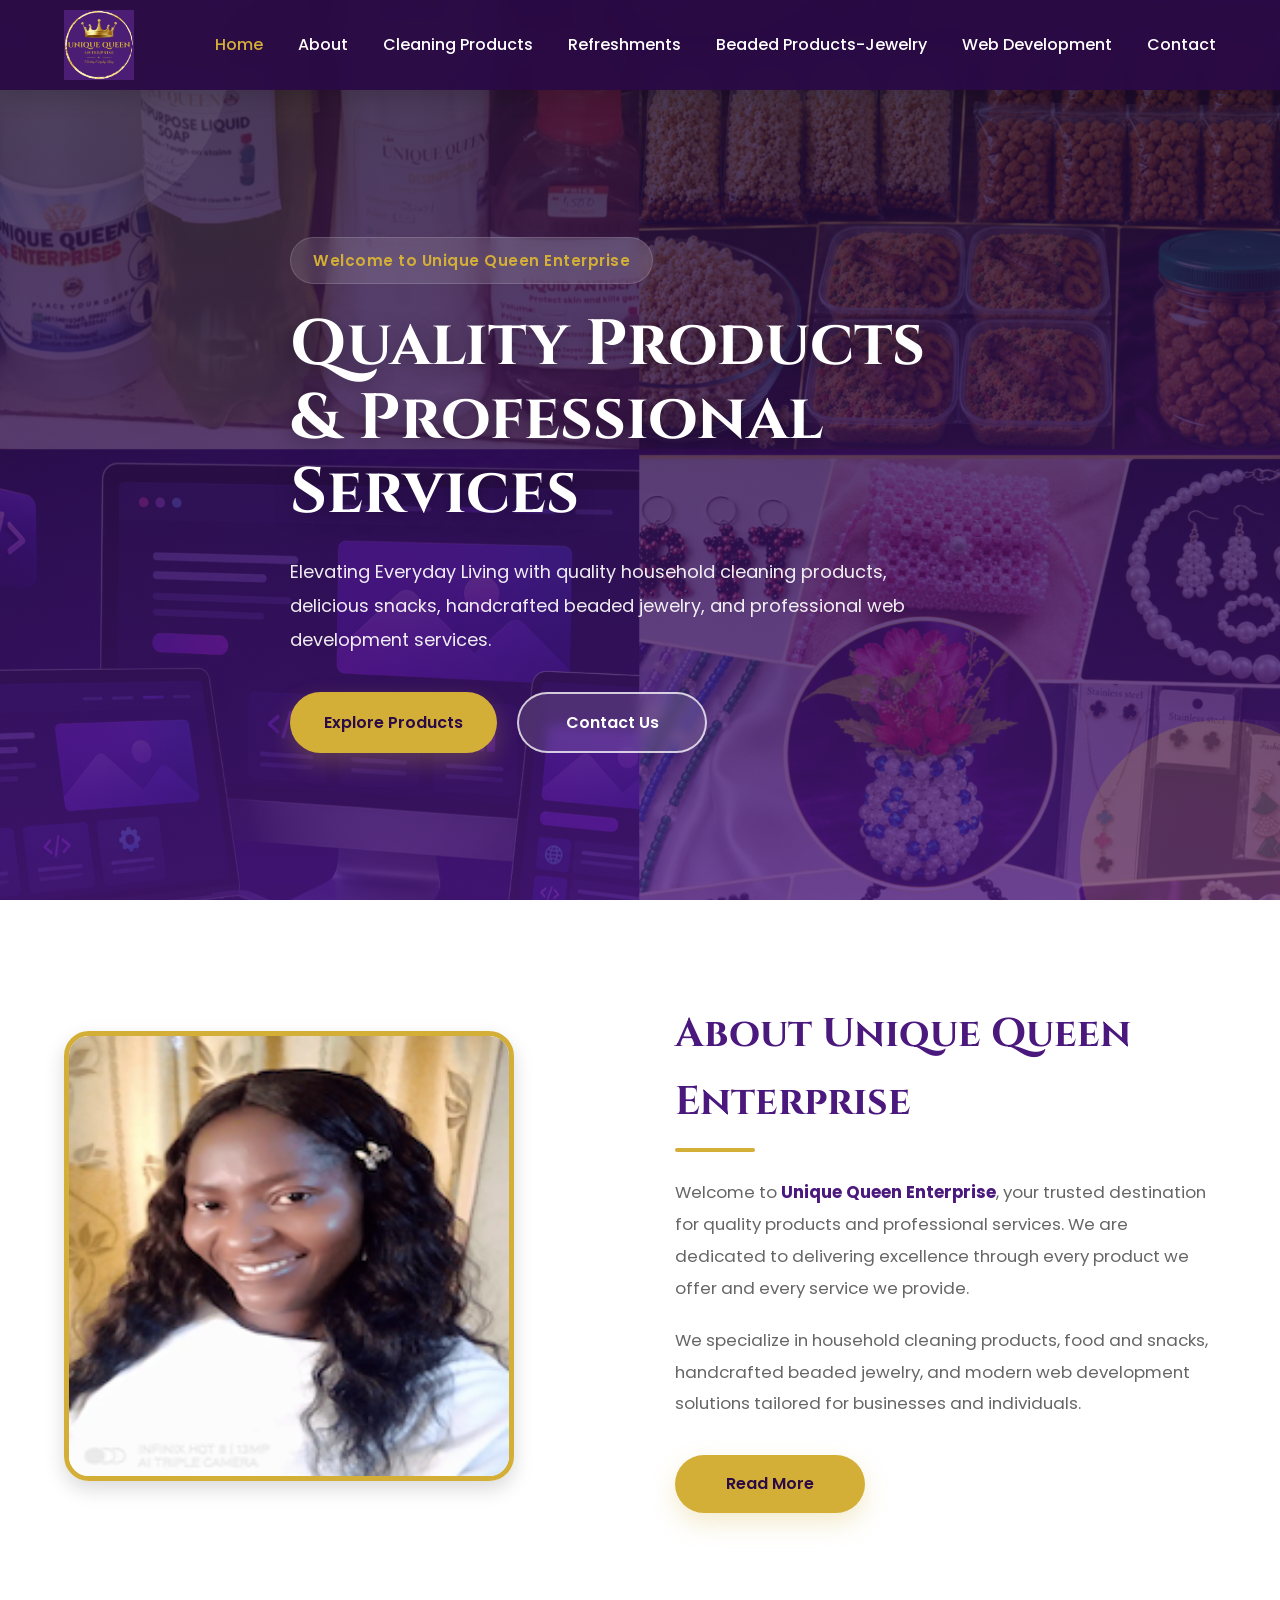
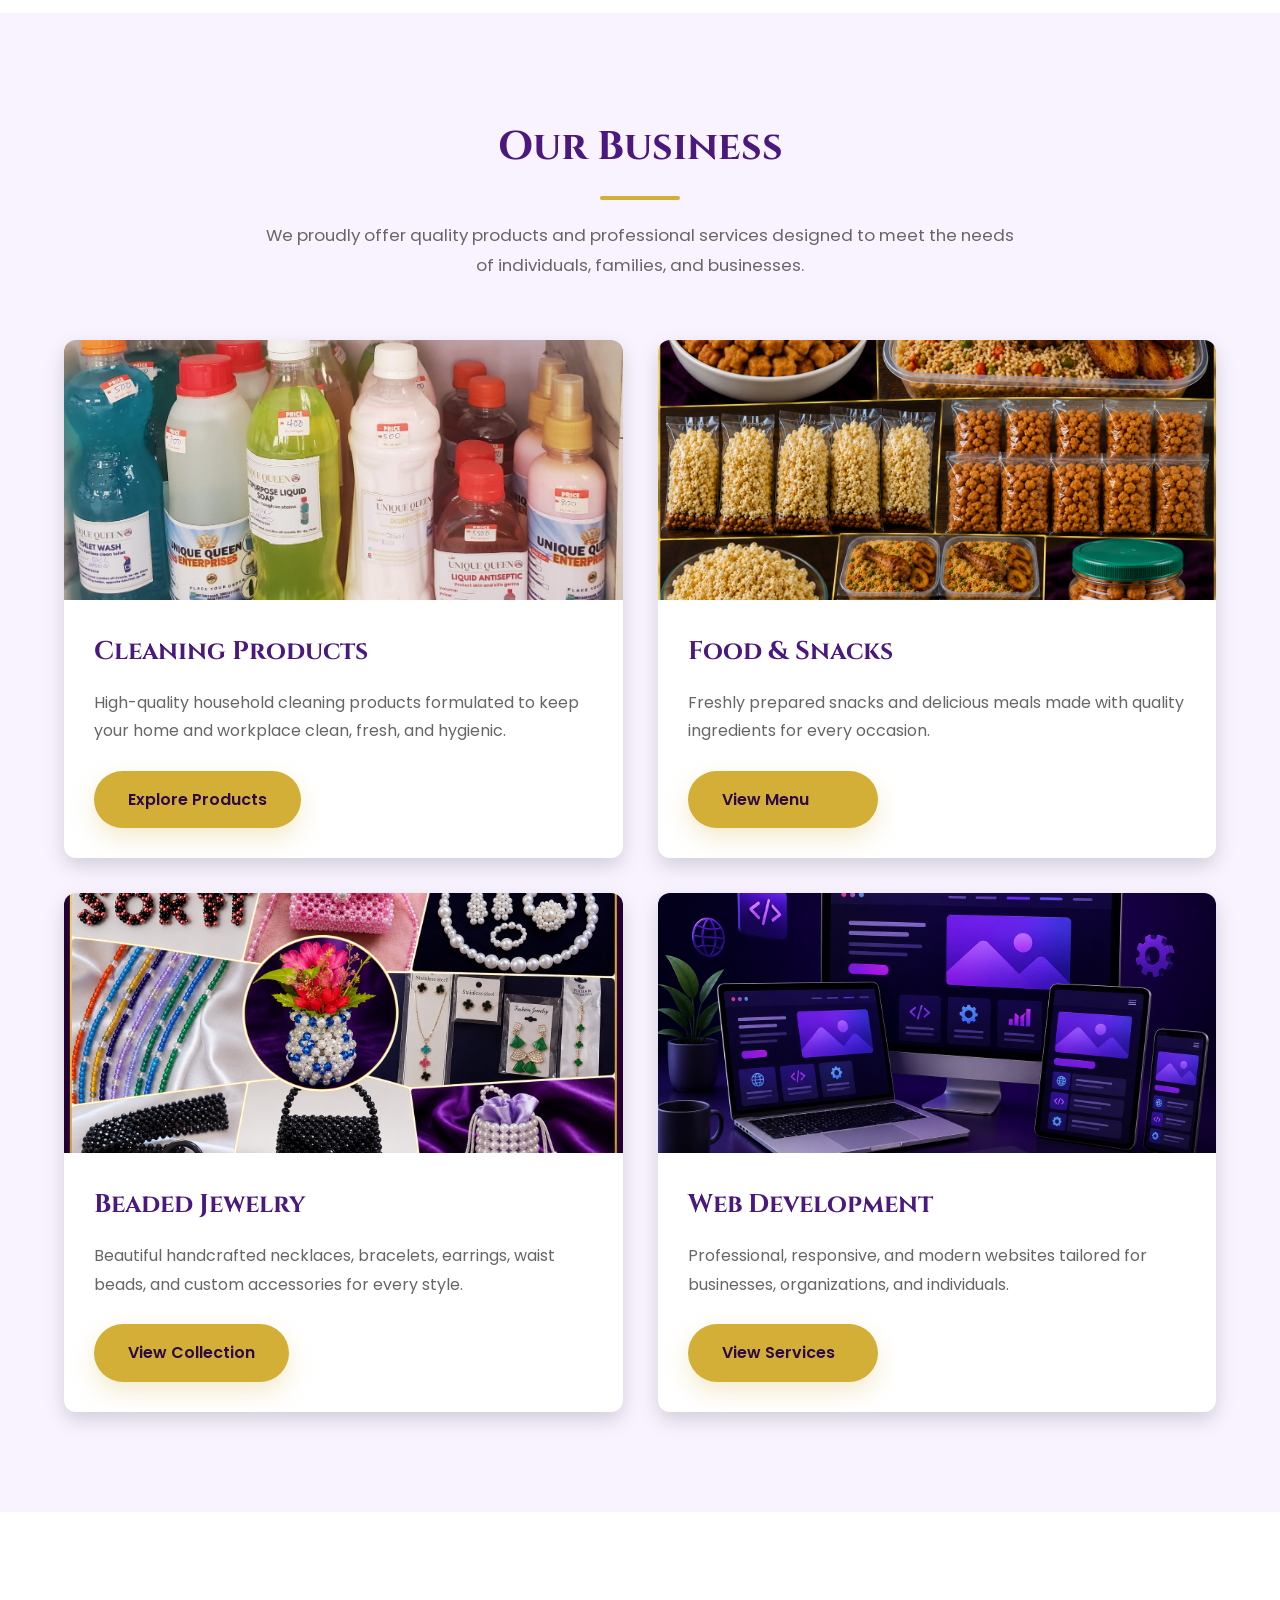
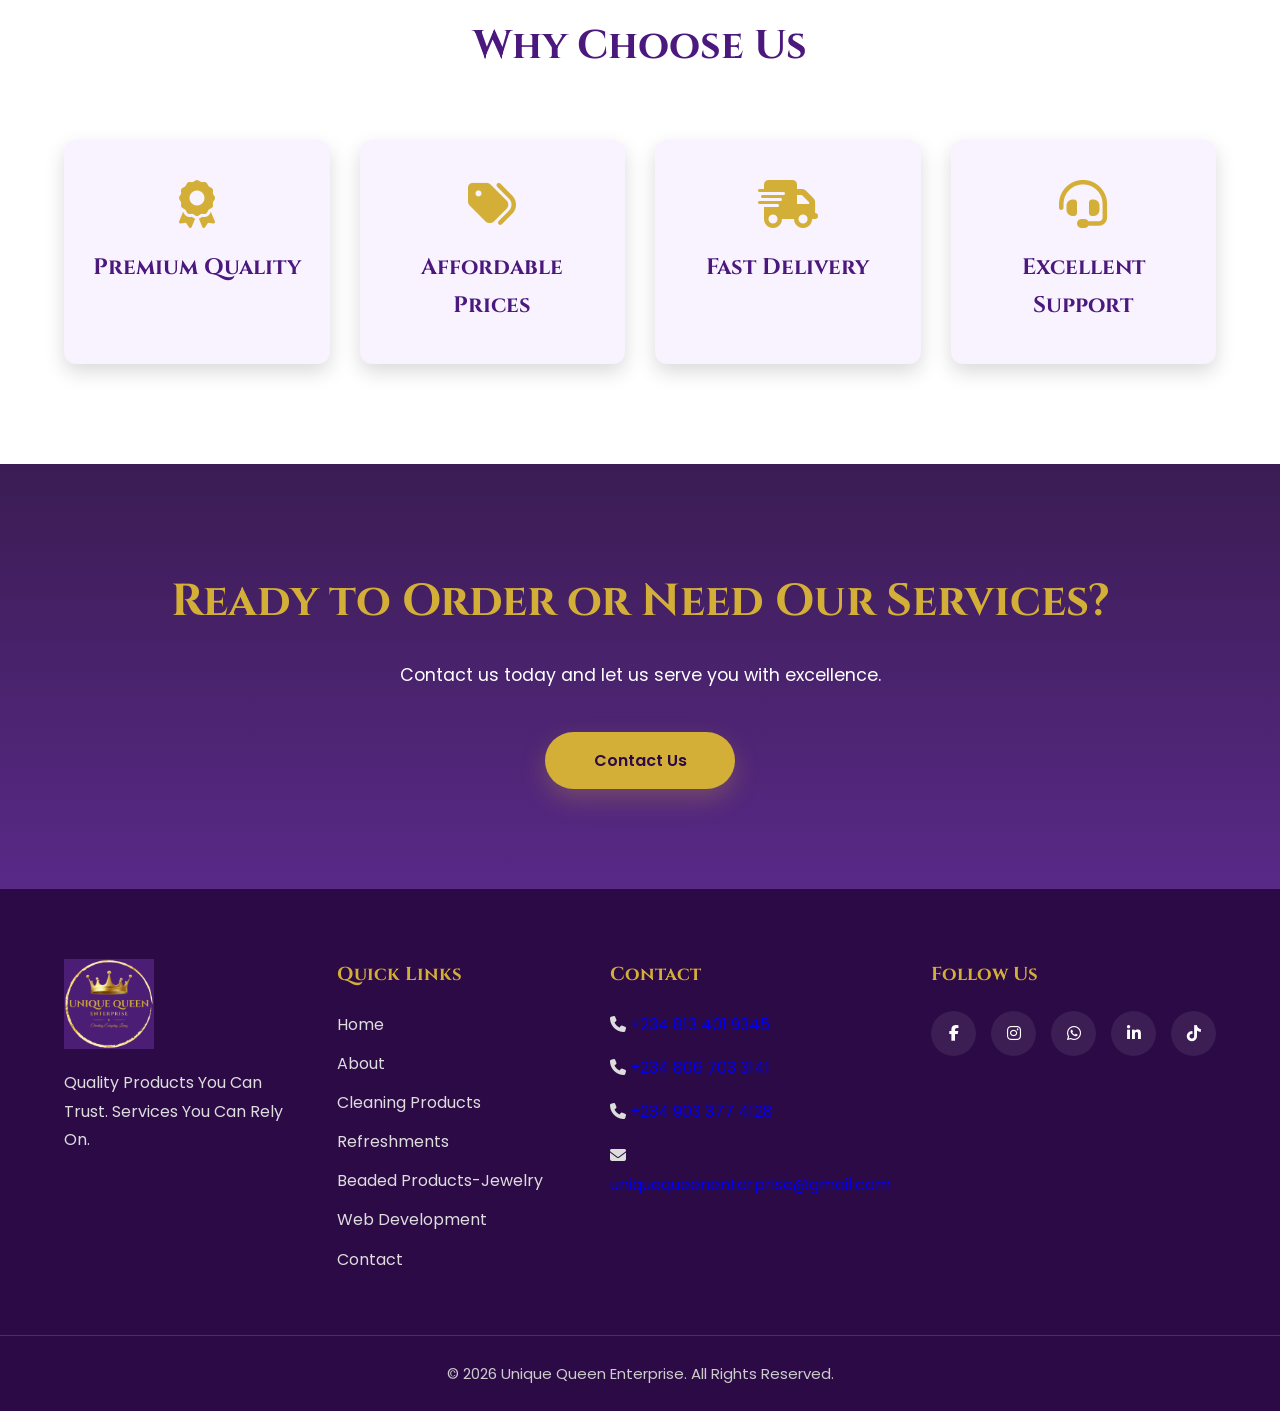
==== index.html @ b4d43f3b "Initial website upload" ====
<!DOCTYPE html>
<html lang="en">

<head>
    <meta charset="UTF-8">
    <meta name="viewport" content="width=device-width, initial-scale=1.0">
    <title>Unique Queen Enterprise | Your Trusted Partner for Quality Products, Creative Crafts & Digital Solutions.</title>
    <meta name="description"content="Unique Queen Enterprise offers quality household cleaning products, food and snacks, beaded jewelry, and professional web development services.">
    <!-- Google Fonts -->
    <link rel="preconnect" href="https://fonts.googleapis.com">
    <link rel="preconnect" href="https://fonts.gstatic.com" crossorigin>
    <link href="https://fonts.googleapis.com/css2?family=Cinzel:wght@500;600;700&family=Poppins:wght@300;400;500;600;700&display=swap" rel="stylesheet">
    <!-- Font Awesome -->
    <link rel="stylesheet" href="https://cdnjs.cloudflare.com/ajax/libs/font-awesome/6.6.0/css/all.min.css">
    <!-- CSS -->
    <link rel="stylesheet" href="css/style.css">
    <link rel="stylesheet" href="css/responsive.css">
</head>

<body>
    <!--==========================
            HEADER
    ===========================-->
    <header class="header">
        <div class="container">
            <a href="index.html" class="logo">
                <img src="images/logo.png" alt="Unique Queen Enterprise Logo">
            </a>
            <nav class="navbar">
                <ul class="nav-links">
                    <li><a href="index.html" class="active">Home</a></li>
                    <li><a href="about.html">About</a></li>
                    <li><a href="cleaning-products.html">Cleaning Products</a></li>
                    <li><a href="refreshments.html">Refreshments</a></li>
                    <li><a href="jewelry-beads.html">Beaded Products-Jewelry</a></li>
                    <li><a href="web-development.html">Web Development</a></li>
                    <li><a href="contact.html">Contact</a></li>
                </ul>
            </nav>
            <div class="menu-toggle">
                <i class="fa-solid fa-bars"></i>
            </div>
        </div>
    </header>
    <!--==========================
            HERO
    ===========================-->
    <section class="hero">
        <div class="hero-overlay">
            <div class="container hero-content">
                <span class="hero-subtitle">
                    Welcome to Unique Queen Enterprise
                </span>
                <h1>Quality Products<br>& Professional Services</h1>
                <p>
                    Elevating Everyday Living with quality household cleaning products,
                    delicious snacks, handcrafted beaded jewelry,
                    and professional web development services.
                </p>
                <div class="hero-buttons">
                    <a href="products.html" class="btn btn-primary">
                        Explore Products
                    </a>
                    <a href="contact.html" class="btn btn-secondary">
                        Contact Us
                    </a>
                </div>
            </div>
        </div>
    </section>
    <!--==========================
            ABOUT
    ===========================-->
    <section class="about section">
        <div class="container about-container">
            <div class="about-image">
                <img src="images/abiodun profile.png"
                    alt="Unique Queen Enterprise">
            </div>
            <div class="about-text">
                <h2>About Unique Queen Enterprise</h2>
                <p>
                    Welcome to <strong>Unique Queen Enterprise</strong>, your trusted
                    destination for quality products and professional services. We are
                    dedicated to delivering excellence through every product we offer
                    and every service we provide.
                </p>
                <p>
                    We specialize in household cleaning products,
                    food and snacks,
                    handcrafted beaded jewelry,
                    and modern web development solutions
                    tailored for businesses and individuals.
                </p>
                <a href="about.html" class="btn btn-primary">
                    Read More
                </a>
            </div>
        </div>
    </section>
    <!--==========================
        PRODUCTS & SERVICES
    ===========================-->
    <section class="services section">
        <div class="container">
            <div class="section-header">
                <h2>Our Business</h2>
                <p>
                    We proudly offer quality products and professional services
                    designed to meet the needs of individuals, families,
                    and businesses.
                </p>
            </div>
            <div class="card-container">
            <!-- Cleaning Products -->
                <div class="card">
                    <img src="images/cleaning products.jpg" alt="Cleaning Products">
                    <div class="card-content">
                        <h3>Cleaning Products</h3>
                        <p>
                            High-quality household cleaning products
                            formulated to keep your home and workplace
                            clean, fresh, and hygienic.
                        </p>
                        <a href="cleaning-products.html" class="btn btn-primary">
                            Explore Products
                        </a>
                    </div>
                </div>
            <!-- Food & Snacks -->
                <div class="card">
                    <img src="images/Food and snack.png" alt="Food and Snacks">
                    <div class="card-content">
                        <h3>Food & Snacks</h3>
                        <p>
                            Freshly prepared snacks and delicious meals
                            made with quality ingredients for every occasion.
                        </p>
                        <a href="refreshments.html" class="btn btn-primary">
                            View Menu
                        </a>
                    </div>
                </div>
            <!-- Beaded Jewelry -->
                <div class="card">
                    <img src="images/Bead.png" alt="Beaded Jewelry">
                    <div class="card-content">
                        <h3>Beaded Jewelry</h3>
                        <p>
                            Beautiful handcrafted necklaces, bracelets,
                            earrings, waist beads, and custom accessories
                            for every style.
                        </p>
                        <a href="jewelry-beads.html" class="btn btn-primary">
                            View Collection
                        </a>
                    </div>
                </div>
            <!-- Web Development -->
                <div class="card">
                    <img src="images/web.png" alt="Web Development">
                    <div class="card-content">
                        <h3>Web Development</h3>
                        <p>
                            Professional, responsive, and modern websites
                            tailored for businesses, organizations,
                            and individuals.
                        </p>
                        <a href="web-development.html" class="btn btn-primary">
                            View Services
                        </a>
                    </div>
                </div>
            </div>
        </div>
    </section>
    <!--==========================
        WHY CHOOSE US
    ===========================-->
    <section class="why-us section">
        <div class="container">
            <h2 class="section-title"> Why Choose Us </h2>
            <div class="features">
                <div class="feature">
                    <i class="fa-solid fa-award"></i>
                    <h3>Premium Quality</h3>
                </div>
                <div class="feature">
                    <i class="fa-solid fa-tags"></i>
                    <h3>Affordable Prices</h3>
                </div>
                <div class="feature">
                    <i class="fa-solid fa-truck-fast"></i>
                    <h3>Fast Delivery</h3>
                </div>
                <div class="feature">
                    <i class="fa-solid fa-headset"></i>
                    <h3>Excellent Support</h3>
                </div>
            </div>
        </div>
    </section>
    <!--==========================
            CTA
    ===========================-->
    <section class="cta">
        <div class="container">
            <h2> Ready to Order or Need Our Services? </h2>
            <p>
                Contact us today and let us serve you with excellence.
            </p>
            <a href="contact.html" class="btn btn-primary">
                Contact Us
            </a>
        </div>
    </section>
    
    <!--==========================
            FOOTER
    ===========================-->
    <footer class="footer">
        <div class="container footer-container">
        <!-- Company Info -->
            <div class="footer-box">
                <a href="index.html">
                    <img src="images/logo.png" alt="Unique Queen Enterprise Logo">
                </a>
                <p>
                    Quality Products You Can Trust.
                    Services You Can Rely On.
                </p>
            </div>
        <!-- Quick Links -->
            <div class="footer-box">
                <h3>Quick Links</h3>
                <ul>
                    <li><a href="index.html">Home</a></li>
                    <li><a href="about.html">About</a></li>
                    <li><a href="cleaning-products.html">Cleaning Products</a></li>
                    <li><a href="refreshments.html">Refreshments</a></li>
                    <li><a href="jewelry-beads.html">Beaded Products-Jewelry</a></li>
                    <li><a href="web-development.html">Web Development</a></li>
                    <li><a href="contact.html">Contact</a></li>
                </ul>
            </div>

        <!-- Contact -->
            <div class="footer-box">
                <h3>Contact</h3>
                <p>  
                    <i class="fa-solid fa-phone"></i>
                    <a href="tel:+2348134019345">
                        +234 813 401 9345
                    </a>
                </p>
                <p>
                    <i class="fa-solid fa-phone"></i>
                    <a href="tel:+2348067033141">
                        +234 806 703 3141
                    </a>
                </p>
                <p>
                    <i class="fa-solid fa-phone"></i>
                    <a href="tel:+2349033774128">
                        +234 903 377 4128
                    </a>
                </p>
                <p>
                    <i class="fa-solid fa-envelope"></i>
                    <a href="mailto:uniquequeenenterprise@gmail.com">
                        uniquequeenenterprise@gmail.com
                    </a>
                </p>
            </div>

        <!-- Social Media -->
            <div class="footer-box">
                <h3>Follow Us</h3>
                <div class="social-icons">
                    <a href="#"><i class="fab fa-facebook-f"></i></a>
                    <a href="#"><i class="fab fa-instagram"></i></a>
                    <a href="https://wa.me/2348134019345"><i class="fab fa-whatsapp"></i></a>
                    <a href="#"><i class="fab fa-linkedin-in"></i></a>
                    <a href="#"><i class="fab fa-tiktok"></i></a>
                </div>
            </div>
        </div>
        <div class="copyright">
            <p>
                &copy; 2026 Unique Queen Enterprise. All Rights Reserved.
            </p>
        </div>
    </footer>
    <!-- JavaScript -->
    <script src="js/script.js"></script>
</body>

</html>
---- css/style.css ----
/*======================================
        UNIQUE QUEEN ENTERPRISE
        MAIN STYLESHEET
======================================*/

/*======================================
        GOOGLE FONTS
======================================*/

@import url('https://fonts.googleapis.com/css2?family=Cinzel:wght@500;600;700&family=Poppins:wght@300;400;500;600;700&display=swap');

/*======================================
        CSS VARIABLES
======================================*/

:root{

    --primary:#4B187D;
    --secondary:#2B0A45;
    --gold:#D4AF37;
    --white:#ffffff;
    --light:#F8F3FF;
    --dark:#222222;
    --gray:#666666;

    --shadow:0 8px 20px rgba(0,0,0,.15);

    --transition:.4s ease;

    --radius:12px;

}

/*======================================
        RESET
======================================*/

*{
    margin:0;
    padding:0;
    box-sizing:border-box;
}

html{
    scroll-behavior:smooth;
}

body{

    font-family:'Poppins',sans-serif;

    color:var(--dark);

    background:var(--light);

    line-height:1.7;

    overflow-x:hidden;

}

img{

    display:block;

    width:100%;

}

ul{

    list-style:none;

}

a{

    text-decoration:none;

}

.container{

    width:90%;

    max-width:1200px;

    margin:auto;

}

.section{

    padding:100px 0;

}

/*======================================
        HEADINGS
======================================*/

h1,
h2,
h3,
h4{

    font-family:'Cinzel',serif;

}

.section-title{

    text-align:center;

    color:var(--primary);

    font-size:2.5rem;

    margin-bottom:60px;

}

/*======================================
        HEADER
======================================*/

.header{

    position:fixed;

    width:100%;

    top:0;

    left:0;

    z-index:999;

    background:rgba(43,10,69,.95);

    backdrop-filter:blur(8px);

    box-shadow:var(--shadow);

}

.header .container{

    display:flex;

    justify-content:space-between;

    align-items:center;

    height:90px;

}

.logo img{

    width:70px;

}

/*======================================
        NAVIGATION
======================================*/

.navbar{

    display:flex;

    align-items:center;

}

.nav-links{

    display:flex;

    gap:35px;

}

.nav-links li{

    list-style:none;

}

.nav-links a{

    color:var(--white);

    font-size:16px;

    font-weight:500;

    transition:var(--transition);

}

.nav-links a:hover{

    color:var(--gold);

}

.nav-links a.active{

    color:var(--gold);

}

.menu-toggle{

    display:none;

    font-size:28px;

    color:white;

    cursor:pointer;

}

/*======================================
            HERO
======================================*/

.hero{

    padding-top:90px;

    min-height:100vh;

    display:flex;

    align-items:center;

    position:relative;

    overflow:hidden;

    /* Background Image */

    background-image:
        linear-gradient(rgba(25,10,45,.78), rgba(75,24,125,.78)),
        url("../images/heroimage.jpg");

    background-size:cover;

    background-position:center;

    background-repeat:no-repeat;

}

/* Decorative Shapes */

.hero::before{

    content:"";

    position:absolute;

    width:350px;

    height:350px;

    background:rgba(255,255,255,.06);

    border-radius:50%;

    top:-120px;

    left:-120px;

}

.hero::after{

    content:"";

    position:absolute;

    width:280px;

    height:280px;

    background:rgba(212,175,55,.18);

    border-radius:50%;

    bottom:-100px;

    right:-80px;

}

.hero-overlay{

    width:100%;

    position:relative;

    z-index:2;

    padding:80px 0;

}

/*======================================
        HERO CONTENT
======================================*/

.hero-content{

    max-width:700px;

    display:flex;

    flex-direction:column;

    align-items:flex-start;

}

/* Subtitle */

.hero-subtitle{

    display:inline-block;

    padding:10px 22px;

    background:rgba(255,255,255,.12);

    color:var(--gold);

    border:1px solid rgba(255,255,255,.15);

    border-radius:30px;

    font-size:.95rem;

    font-weight:600;

    letter-spacing:.5px;

    margin-bottom:25px;

    backdrop-filter:blur(8px);

}

/* Heading */

.hero-content h1{

    font-size:4rem;

    line-height:1.15;

    color:var(--white);

    margin-bottom:25px;

    text-shadow:0 4px 20px rgba(0,0,0,.35);

}

/* Paragraph */

.hero-content p{

    max-width:620px;

    font-size:1.12rem;

    color:rgba(255,255,255,.92);

    line-height:1.9;

    margin-bottom:35px;

}

/*======================================
        HERO BUTTONS
======================================*/

.hero-buttons{

    display:flex;

    gap:20px;

    flex-wrap:wrap;

}

/*======================================
            BUTTONS
======================================*/

.btn{

    display:inline-flex;

    align-items:center;

    justify-content:center;

    min-width:190px;

    padding:15px 34px;

    border-radius:50px;

    font-weight:600;

    transition:var(--transition);

}

/* Primary */

.btn-primary{

    background:var(--gold);

    color:var(--secondary);

    box-shadow:0 10px 25px rgba(212,175,55,.25);

}

.btn-primary:hover{

    background:var(--white);

    color:var(--primary);

    transform:translateY(-3px);

}

/* Secondary */

.btn-secondary{

    background:rgba(255,255,255,.12);

    border:2px solid rgba(255,255,255,.75);

    color:var(--white);

    backdrop-filter:blur(6px);

}

.btn-secondary:hover{

    background:var(--white);

    color:var(--primary);

    transform:translateY(-3px);

}

/*======================================
            ABOUT
======================================*/

.about{

    background:var(--white);

}

.about-container{

    display:grid;

    grid-template-columns:1fr 1fr;

    align-items:center;

    gap:70px;

}

.about-image{

    text-align:center;

}

.about-image img{

    width:100%;

    max-width:450px;

    border-radius:25px;

    border:5px solid var(--gold);

    box-shadow:var(--shadow);

    transition:var(--transition);

}

.about-image img:hover{

    transform:scale(1.03);

}

.about-text h2{

    color:var(--primary);

    font-size:2.5rem;

    margin-bottom:25px;

    position:relative;

}

.about-text h2::after{

    content:"";

    display:block;

    width:80px;

    height:4px;

    background:var(--gold);

    margin-top:12px;

    border-radius:10px;

}

.about-text p{

    color:var(--gray);

    font-size:1.05rem;

    line-height:1.9;

    margin-bottom:20px;

}

.about-text strong{

    color:var(--primary);

}

.about-text .btn{

    margin-top:15px;

}

/*======================================
        OUR BUSINESS
======================================*/

.services{

    background:var(--light);

}

.section-header{

    text-align:center;

    max-width:750px;

    margin:0 auto 60px;

}

.section-header h2{

    font-size:2.5rem;

    color:var(--primary);

    margin-bottom:20px;

    position:relative;

}

.section-header h2::after{

    content:"";

    display:block;

    width:80px;

    height:4px;

    background:var(--gold);

    margin:15px auto 0;

    border-radius:10px;

}

.section-header p{

    color:var(--gray);

    font-size:1.05rem;

    line-height:1.8;

}

.card-container{

    display:grid;

    grid-template-columns:repeat(2,1fr);

    gap:35px;

}

.card{

    background:var(--white);

    border-radius:var(--radius);

    overflow:hidden;

    box-shadow:var(--shadow);

    transition:var(--transition);

}

.card:hover{

    transform:translateY(-10px);

}

.card img{

    width:100%;

    height:260px;

    object-fit:cover;

    transition:var(--transition);

}

.card:hover img{

    transform:scale(1.05);

}

.card-content{

    padding:30px;

}

.card-content h3{

    color:var(--primary);

    font-size:1.6rem;

    margin-bottom:15px;

}

.card-content p{

    color:var(--gray);

    line-height:1.8;

    margin-bottom:25px;

}

.card-content .btn{

    display:inline-block;

}

/*======================================
        WHY CHOOSE US
======================================*/

.why-us{

    background:var(--white);

}

.features{

    display:grid;

    grid-template-columns:repeat(4,1fr);

    gap:30px;

    margin-top:60px;

}

.feature{

    background:var(--light);

    padding:40px 25px;

    text-align:center;

    border-radius:var(--radius);

    box-shadow:var(--shadow);

    transition:var(--transition);

    cursor:pointer;

}

.feature:hover{

    background:var(--primary);

    transform:translateY(-10px);

}

.feature i{

    font-size:3rem;

    color:var(--gold);

    margin-bottom:20px;

    transition:var(--transition);

}

.feature h3{

    color:var(--primary);

    font-size:1.4rem;

    transition:var(--transition);

}

.feature:hover h3{

    color:var(--white);

}

.feature:hover i{

    transform:rotate(10deg) scale(1.1);

}

/*======================================
            CALL TO ACTION
======================================*/

.cta{

    background:linear-gradient(
        rgba(43,10,69,.92),
        rgba(75,24,125,.92)
    ),
    url("../images/cta-bg.jpg");

    background-size:cover;

    background-position:center;

    background-repeat:no-repeat;

    text-align:center;

    color:var(--white);

    padding:100px 0;

}

.cta h2{

    font-size:2.8rem;

    color:var(--gold);

    margin-bottom:20px;

}

.cta p{

    max-width:700px;

    margin:0 auto 40px;

    font-size:1.1rem;

    line-height:1.8;

}

.cta .btn{

    display:inline-block;

    padding:15px 40px;

}

/*======================================
            CALL TO ACTION
======================================*/


/*======================================
                FOOTER
======================================*/

.footer{

    background:var(--secondary);
    color:white;
    padding-top:70px;

}

.footer-container{

    display:grid;
    grid-template-columns:repeat(4,1fr);
    gap:40px;

}

.footer-box img{

    width:90px;
    margin-bottom:20px;

}

.footer-box h3{

    color:var(--gold);
    margin-bottom:20px;

}

.footer-box p{

    color:#ddd;
    margin-bottom:15px;
    line-height:1.8;

}

.footer-box ul li{

    margin-bottom:12px;

}

.footer-box ul li a{

    color:#ddd;
    transition:.3s;

}

.footer-box ul li a:hover{

    color:var(--gold);
    padding-left:8px;

}

/*======================================
            SOCIAL ICONS
======================================*/

.social-icons{

    display:flex;
    gap:15px;
    margin-top:15px;

}

.social-icons a{

    width:45px;
    height:45px;

    display:flex;
    justify-content:center;
    align-items:center;

    background:rgba(255,255,255,.08);

    border-radius:50%;

    color:white;

    transition:.4s;

}

.social-icons a:hover{

    background:var(--gold);

    color:var(--secondary);

    transform:translateY(-5px);

}

/*======================================
            COPYRIGHT
======================================*/

.copyright{

    border-top:1px solid rgba(255,255,255,.15);

    text-align:center;

    margin-top:50px;

    padding:25px;

    font-size:15px;

    color:#ccc;

}

/*======================================
            SCROLLBAR
======================================*/

::-webkit-scrollbar{

    width:10px;

}

::-webkit-scrollbar-track{

    background:#eee;

}

::-webkit-scrollbar-thumb{

    background:var(--primary);
    border-radius:20px;

}

::-webkit-scrollbar-thumb:hover{

    background:var(--gold);

}

/*======================================
            SELECTION
======================================*/

::selection{

    background:var(--gold);

    color:white;

}

/*======================================
        SMOOTH HOVER EFFECTS
======================================*/

img,
.card,
.feature,
.btn,
.social-icons a{

    transition:all .4s ease;

}

.card:hover img{

    transform:scale(1.05);

}

/*======================================
            CONTACT
======================================*/

.contact{

    background:var(--light);

}

.contact-container{

    display:grid;

    grid-template-columns:1fr 1fr;

    gap:50px;

}

.contact-info{

    display:flex;

    flex-direction:column;

    gap:25px;

}

.contact-box{

    display:flex;

    align-items:flex-start;

    gap:20px;

    background:white;

    padding:25px;

    border-radius:15px;

    box-shadow:var(--shadow);

}

.contact-box i{

    font-size:30px;

    color:var(--gold);

}

.contact-box h3{

    color:var(--primary);

    margin-bottom:10px;

}

.contact-box p{

    color:var(--gray);

}

/*======================================
        SCROLL TO TOP
======================================*/

.scroll-top{

    position:fixed;

    right:25px;

    bottom:25px;

    width:50px;

    height:50px;

    background:var(--gold);

    color:var(--secondary);

    display:flex;

    justify-content:center;

    align-items:center;

    border-radius:50%;

    text-decoration:none;

    font-size:20px;

    box-shadow:var(--shadow);

    transition:.4s;

    z-index:999;

}

.scroll-top:hover{

    background:var(--primary);

    color:white;

    transform:translateY(-8px);

}

/*======================================
        UTILITIES
======================================*/

.text-center{

    text-align:center;

}

.mt-1{

    margin-top:10px;

}

.mt-2{

    margin-top:20px;

}

.mt-3{

    margin-top:30px;

}

.mt-4{

    margin-top:40px;

}

.mb-1{

    margin-bottom:10px;

}

.mb-2{

    margin-bottom:20px;

}

.mb-3{

    margin-bottom:30px;

}

.mb-4{

    margin-bottom:40px;

}

/*======================================
        ANIMATIONS
======================================*/

.fade-up{

    animation:fadeUp 1s ease;

}

.fade-in{

    animation:fadeIn 1.2s ease;

}

.zoom-in{

    animation:zoomIn 1s ease;

}

/*======================================
            KEYFRAMES
======================================*/

@keyframes fadeUp{

    from{

        opacity:0;

        transform:translateY(40px);

    }

    to{

        opacity:1;

        transform:translateY(0);

    }

}

@keyframes fadeIn{

    from{

        opacity:0;

    }

    to{

        opacity:1;

    }

}

@keyframes zoomIn{

    from{

        opacity:0;

        transform:scale(.8);

    }

    to{

        opacity:1;

        transform:scale(1);

    }

}

/*======================================
        IMAGE HOVER EFFECT
======================================*/

.about-image img,
.card img{

    transition:.5s;

}

.about-image:hover img,
.card:hover img{

    transform:scale(1.05);

}

/*======================================
        INPUT PLACEHOLDER
======================================*/

input::placeholder,
textarea::placeholder{

    color:#999;

}

/*======================================
        REMOVE DEFAULT BUTTON STYLE
======================================*/

button{

    border:none;

    cursor:pointer;

    font-family:'Poppins',sans-serif;

}
---- css/responsive.css ----
/*======================================
        RESPONSIVE.CSS
        UNIQUE QUEEN ENTERPRISE
======================================*/

/*======================================
        MOBILE MENU
======================================*/
@media screen and (max-width:768px){
.header .container{
    height:80px;
    }

.logo img{
    width:60px;
    }

.menu-toggle{
    display:block;
    }

.navbar{
    position:absolute;
    top:80px;
    left:-100%;
    width:100%;
    background:var(--secondary);
    transition:.4s;
    }

.navbar.active{
    left:0;
    }

.nav-links{
    flex-direction:column;
    align-items:center;
    gap:25px;
    padding:40px 0;
    }

/*======================================
            HERO
======================================*/
@media screen and (max-width:992px){
.hero{
    min-height:auto;
    padding-top:90px;
    }

.hero-overlay{
    padding:60px 0;
    }

.hero-content{
    grid-template-columns:1fr;
    grid-template-areas:
        "image"
        "heading"
        "text"
        "buttons";
    text-align:center;
    gap:40px;
    }

.hero-logo{
    justify-self:center;
    max-width:450px;
    }

.hero-content h1{
    font-size:3rem;
    }

.hero-content p{
    max-width:100%;
    }

.hero-buttons{
    justify-content:center;
    }
}

@media screen and (max-width:768px){
.hero-content h1{
    font-size:2.5rem;
    }

.hero-content p{
    font-size:1rem;
    }

.hero-logo{
    max-width:350px;
    }

.hero-buttons{
    flex-direction:column;
    align-items:center;
    }

.hero-buttons .btn{
    width:240px;
    text-align:center;
    }
}

@media screen and (max-width:480px){
.hero{
    padding-top:80px;
    }

.hero-content h1{
    font-size:2rem;
    }

.hero-logo{
    max-width:280px;
    }

}

.footer-container{
    grid-template-columns:repeat(2,1fr);
    }

/*======================================
            ABOUT
======================================*/
@media screen and (max-width:992px){
    .about-container{
        grid-template-columns:1fr;
        gap:50px;
        text-align:center;
        }

    .about-image{
        order:1;
        }

    .about-text{
        order:2;
        }

    .about-text h2::after{
        margin:12px auto 0;
        }
}

@media screen and (max-width:768px){
    .about{
        padding:80px 0;
        }

    .about-image img{
        max-width:360px;
        }

    .about-text h2{
        font-size:2rem;
        }

    .about-text p{
        font-size:1rem;
        }
}

@media screen and (max-width:576px){
    .about{
        padding:60px 0;
        }

    .about-image img{
        max-width:280px;
        border-width:4px;
        }

    .about-text h2{
        font-size:1.8rem;
        }

    .about-text p{
        font-size:.95rem;
        line-height:1.8;
        }

    .about-text .btn{
        width:100%;
        max-width:220px;
        text-align:center;
        }
}

/*======================================
        OUR BUSINESS
======================================*/
@media screen and (max-width:992px){
    .card-container{
        grid-template-columns:1fr;
        gap:30px;
        }
}

@media screen and (max-width:768px){
    .services{
        padding:80px 0;
        }

    .section-header{
        margin-bottom:40px;
        }

    .section-header h2{
        font-size:2rem;
        }

    .section-header p{
        font-size:1rem;
        }

    .card img{
        height:220px;
        }

    .card-content{
        padding:25px;
        }

    .card-content h3{
        font-size:1.4rem;
        }
}

@media screen and (max-width:576px){

    .services{
        padding:60px 0;
        }

    .section-header h2{
        font-size:1.8rem;
        }

    .card img{
        height:200px;
        }

    .card-content{
        padding:20px;
        }

    .card-content .btn{
        width:100%;
        text-align:center;
        }
}

/*======================================
        WHY CHOOSE US
======================================*/
@media screen and (max-width:992px){
    .features{
        grid-template-columns:repeat(2,1fr);
        gap:25px;
        }
}

@media screen and (max-width:768px){
    .why-us{
        padding:80px 0;
        }

    .features{
        gap:20px;
        margin-top:40px;
        }

    .feature{
        padding:35px 20px;
        }

    .feature i{
        font-size:2.5rem;
        }

    .feature h3{
        font-size:1.2rem;
        }
}

@media screen and (max-width:576px){
    .why-us{
        padding:60px 0;
        }

    .features{
        grid-template-columns:1fr;
        }

    .feature{
        padding:30px 20px;
        }

    .feature i{
        font-size:2.2rem;
        }

    .feature h3{
        font-size:1.15rem;
        }
}

/*======================================
            CALL TO ACTION
======================================*/
@media screen and (max-width:992px){
    .cta h2{
        font-size:2.4rem;
        }

    .cta p{
        max-width:100%;
        }
}

@media screen and (max-width:768px){

    .cta{

        padding:80px 20px;

    }

    .cta h2{

        font-size:2rem;

    }

    .cta p{

        font-size:1rem;

        margin-bottom:30px;

    }

}

@media screen and (max-width:576px){

    .cta{

        padding:60px 20px;

    }

    .cta h2{

        font-size:1.7rem;

        line-height:1.4;

    }

    .cta p{

        font-size:.95rem;

    }

    .cta .btn{

        width:100%;

        max-width:250px;

        text-align:center;

    }

}

.footer-container{

    grid-template-columns:1fr;

    text-align:center;

}

.footer-box img{

    margin:auto auto 20px;

}

.social-icons{

    justify-content:center;

}

.map iframe{

    height:350px;

}

}


/*======================================
        LARGE PHONES
======================================*/

@media screen and (max-width:576px){

.section{

    padding:70px 0;

}

.section-title{

    font-size:1.8rem;

}

.hero-logo{

    width:110px;

}

.hero h1{

    font-size:2rem;

}

.hero p{

    font-size:.95rem;

}

.about-text h2{

    font-size:1.8rem;

}

.cta{

    padding:70px 20px;

}

.cta h2{

    font-size:2rem;

}

.contact-form{

    padding:25px;

}

.contact-box{

    flex-direction:column;

    text-align:center;

}

.scroll-top{

    width:45px;

    height:45px;

    right:15px;

    bottom:15px;

}

}


/*======================================
        MOBILE
======================================*/

@media screen and (max-width:480px){

.hero{

    min-height:90vh;

}

.hero h1{

    font-size:1.7rem;

    line-height:1.4;

}

.hero p{

    font-size:.9rem;

}

.btn{

    width:100%;

    max-width:250px;

}

.card img{

    height:220px;

}

.contact-form input,
.contact-form textarea{

    padding:12px;

}

.footer{

    font-size:15px;

}

}


/*======================================
        SMALL PHONES
======================================*/

@media screen and (max-width:360px){

.hero-logo{

    width:90px;

}

.hero h1{

    font-size:1.5rem;

}

.hero p{

    font-size:.85rem;

}

.section-title{

    font-size:1.6rem;

}

.btn{

    padding:14px 20px;

    font-size:15px;

}

.logo img{

    width:50px;

}

.footer{

    padding-top:50px;

}

.contact-form{

    padding:20px;

}

}


/*======================================
        LANDSCAPE PHONES
======================================*/

@media screen and (max-height:500px) and (orientation:landscape){

.hero{

    min-height:120vh;

}

.hero h1{

    font-size:2.2rem;

}

.hero-logo{

    width:100px;

}

}


/*======================================
        PRINT
======================================*/

@media print{

.header,
.footer,
.menu-toggle,
.scroll-top{

    display:none;

}

body{

    background:white;

    color:black;

}

a{

    color:black;

    text-decoration:underline;

}

}

/*======================================
        ABOUT PAGE
======================================*/

/*======================================
            PAGE BANNER
======================================*/

@media screen and (max-width:992px){

    .page-banner{

        min-height:50vh;

    }

    .page-banner h1{

        font-size:3rem;

    }

    .page-banner p{

        max-width:650px;

    }

    .about-container{

        grid-template-columns:1fr;

        text-align:center;

    }

    .about-image{

        order:-1;

    }

    .story .card{

        width:100%;

    }

}

@media screen and (max-width:768px){

    .page-banner{

        min-height:45vh;

        padding:60px 0;

    }

    .page-banner h1{

        font-size:2.4rem;

    }

    .page-banner p{

        font-size:1rem;

        line-height:1.8;

    }

}

@media screen and (max-width:576px){

    .page-banner{

        min-height:40vh;

        padding:50px 0;

    }

    .page-banner h1{

        font-size:2rem;

        line-height:1.3;

    }

    .page-banner p{

        font-size:.95rem;

        line-height:1.7;

        padding:0 10px;

    }



.about-text{

    text-align:center;

}

.about-text p{

    text-align:left;

}

.what-we-do .card p{

    min-height:auto;

}

}

@media screen and (max-width:480px){

.page-banner{

    height:250px;

}

.page-banner h1{

    font-size:1.8rem;

}

.page-banner p{

    font-size:.9rem;

}

}

/*======================================
            WHO WE ARE
======================================*/

@media screen and (max-width:992px){

    .about-container{

        grid-template-columns:1fr;

        gap:50px;

    }

    .about-image{

        max-width:500px;

        margin:auto;

    }

    .about-text{

        text-align:center;

    }

    .about-text h2::after{

        margin:15px auto 0;

    }

}

@media screen and (max-width:768px){

    .about{

        padding:80px 0;

    }

    .about-image{

        padding:30px;

    }

    .about-image img{

        max-width:240px;

    }

    .owner-name{

        font-size:1.4rem;

    }

    .about-text h2{

        font-size:2.1rem;

    }

    .about-text p{

        font-size:1rem;

    }

}

@media screen and (max-width:576px){

    .about{

        padding:60px 0;

    }

    .about-container{

        gap:40px;

    }

    .about-image{

        padding:25px 20px;

    }

    .about-image img{

        max-width:200px;

    }

    .owner-social{

        gap:12px;

    }

    .owner-social a{

        width:40px;

        height:40px;

    }

    .about-text h2{

        font-size:1.8rem;

    }

    .about-text p{

        font-size:.95rem;

        line-height:1.8;

    }

}

/*======================================
        MESSAGE FROM THE FOUNDER
======================================*/

@media screen and (max-width:992px){

    .founder-message .card{

        padding:50px 40px;

    }

}

@media screen and (max-width:768px){

    .founder-message{

        padding:80px 0;

    }

    .founder-message .card{

        padding:40px 30px;

    }

    .founder-content p{

        text-align:left;

        font-size:1rem;

        line-height:1.9;

    }

    .signature{

        font-size:1.5rem;

    }

}

@media screen and (max-width:576px){

    .founder-message{

        padding:60px 0;

    }

    .founder-message .card{

        padding:30px 20px;

        border-top-width:4px;

    }

    .founder-message .card::before{

        font-size:4rem;

        left:15px;

        top:10px;

    }

    .founder-content p{

        font-size:.95rem;

        line-height:1.8;

    }

    .signature{

        font-size:1.3rem;

    }

    .founder-content .owner-title{

        font-size:.9rem;

    }

}

/*======================================
            OUR STORY
======================================*/

@media screen and (max-width:992px){

    .story-card{

        padding:50px 40px;

    }

}

@media screen and (max-width:768px){

    .our-story{

        padding:80px 0;

    }

    .story-card{

        padding:40px 30px;

    }

    .story-content p{

        font-size:1rem;

        line-height:1.9;

        text-align:left;

    }

}

@media screen and (max-width:576px){

    .our-story{

        padding:60px 0;

    }

    .story-card{

        padding:30px 20px;

        border-left:4px solid var(--gold);

    }

    .story-card::before{

        width:120px;

        height:120px;

    }

    .story-content p{

        font-size:.95rem;

        line-height:1.8;

    }

}

/*======================================
        MISSION & VISION
======================================*/

@media screen and (max-width:992px){

    .why-us .features{

        gap:30px;

    }

}

@media screen and (max-width:768px){

    .why-us{

        padding:80px 0;

    }

    .why-us .features{

        grid-template-columns:1fr;

    }

    .why-us .feature{

        padding:40px 30px;

    }

    .why-us .feature i{

        font-size:3.5rem;

    }

    .why-us .feature h3{

        font-size:1.6rem;

    }

}

@media screen and (max-width:576px){

    .why-us{

        padding:60px 0;

    }

    .why-us .feature{

        padding:30px 20px;

    }

    .why-us .feature i{

        font-size:3rem;

    }

    .why-us .feature h3{

        font-size:1.4rem;

    }

    .why-us .feature p{

        font-size:.95rem;

        line-height:1.8;

    }

}

/*======================================
        OUR CORE VALUES
======================================*/

@media screen and (max-width:992px){

    .services .features{

        grid-template-columns:repeat(2,1fr);

        gap:25px;

    }

}

@media screen and (max-width:768px){

    .services{

        padding:80px 0;

    }

    .services .features{

        gap:20px;

    }

    .services .feature{

        padding:35px 20px;

    }

    .services .feature i{

        width:80px;

        height:80px;

        font-size:2rem;

    }

    .services .feature h3{

        font-size:1.35rem;

    }

}

@media screen and (max-width:576px){

    .services{

        padding:60px 0;

    }

    .services .features{

        grid-template-columns:1fr;

    }

    .services .feature{

        padding:30px 20px;

    }

    .services .feature i{

        width:70px;

        height:70px;

        font-size:1.8rem;

    }

    .services .feature h3{

        font-size:1.25rem;

    }

    .services .feature p{

        font-size:.95rem;

        line-height:1.8;

    }

}

/*======================================
            WHAT WE DO
======================================*/

@media screen and (max-width:992px){

    .what-we-do .card-container{

        grid-template-columns:1fr;

        gap:30px;

    }

}

@media screen and (max-width:768px){

    .what-we-do{

        padding:80px 0;

    }

    .what-we-do .card img{

        height:220px;

    }

    .what-we-do .card h3{

        font-size:1.4rem;

    }

    .what-we-do .card p{

        font-size:1rem;

        padding:0 20px;

    }

}

@media screen and (max-width:576px){

    .what-we-do{

        padding:60px 0;

    }

    .what-we-do .card img{

        height:200px;

    }

    .what-we-do .card h3{

        font-size:1.3rem;

    }

    .what-we-do .card p{

        font-size:.95rem;

        line-height:1.8;

    }

    .what-we-do .card .btn{

        width:85%;

        margin-bottom:25px;

    }

}

/*======================================
            ABOUT PAGE CTA
======================================*/

@media screen and (max-width:992px){

    .cta{

        padding:90px 20px;

    }

    .cta h2{

        font-size:2.4rem;

    }

}

@media screen and (max-width:768px){

    .cta{

        padding:80px 20px;

    }

    .cta h2{

        font-size:2rem;

    }

    .cta p{

        font-size:1rem;

        margin-bottom:30px;

    }

}

@media screen and (max-width:576px){

    .cta{

        padding:60px 20px;

    }

    .cta h2{

        font-size:1.8rem;

        line-height:1.4;

    }

    .cta p{

        font-size:.95rem;

        line-height:1.8;

    }

    .cta .btn{

        width:100%;

        max-width:260px;

        text-align:center;

    }

}

/*======================================
        CLEANING HERO
======================================*/

@media screen and (max-width:992px){

    .cleaning-banner{

        min-height:50vh;

    }

    .cleaning-banner h1{

        font-size:3rem;

    }

    .cleaning-banner p{

        max-width:650px;

    }

    .cleaning-container{

        grid-template-columns:1fr;

        text-align:center;

    }

    .cleaning-image{

        order:-1;

    }

    .story .card{

        width:100%;

    }

}

@media screen and (max-width:768px){

    .cleaning-banner{

        min-height:45vh;

        padding:60px 0;

    }

    .cleaning-banner h1{

        font-size:2.4rem;

    }

    .cleaning-banner p{

        font-size:1rem;

        line-height:1.8;

    }

}

@media screen and (max-width:576px){

    .cleaning-banner{

        min-height:40vh;

        padding:50px 0;

    }

    .cleaning-banner h1{

        font-size:2rem;

        line-height:1.3;

    }

    .cleaning-banner p{

        font-size:.95rem;

        line-height:1.7;

        padding:0 10px;

    }
}
/*======================================
        ABOUT CLEANING PRODUCTS
======================================*/

@media screen and (max-width:992px){

    .cleaning-about-container{

        grid-template-columns:1fr;

        gap:50px;

    }

    .cleaning-about-content{

        text-align:center;

    }

    .cleaning-about-image{

        max-width:650px;

        margin:auto;

    }

}

@media screen and (max-width:768px){

    .cleaning-about{

        padding:80px 0;

    }

    .cleaning-about-content h2{

        font-size:2.2rem;

    }

    .cleaning-about-image img{

        height:400px;

    }

    .cleaning-highlights{

        grid-template-columns:1fr;

    }

}

@media screen and (max-width:576px){

    .cleaning-about{

        padding:60px 0;

    }

    .cleaning-about-content h2{

        font-size:1.9rem;

    }

    .cleaning-about-content p{

        font-size:.95rem;

        line-height:1.8;

    }

    .cleaning-about-image img{

        height:300px;

    }

    .cleaning-highlights div{

        padding:14px 16px;

    }

}

/*======================================
        OUR CLEANING PRODUCTS
======================================*/

@media screen and (max-width:992px){

    .product-grid{

        grid-template-columns:repeat(2,1fr);

    }

}

@media screen and (max-width:768px){

    .products{

        padding:80px 0;

    }

    .product-grid{

        gap:25px;

    }

    .product-card img{

        height:220px;

    }

    .product-content{

        padding:25px;

    }

    .product-content h3{

        font-size:1.4rem;

    }

}

@media screen and (max-width:576px){

    .products{

        padding:60px 0;

    }

    .product-grid{

        grid-template-columns:1fr;

    }

    .product-card img{

        height:200px;

    }

    .product-content{

        padding:20px;

    }

    .product-content h3{

        font-size:1.3rem;

    }

    .product-content p{

        font-size:.95rem;

    }

    .product-content .btn{

        width:100%;

        text-align:center;

    }

}

/*======================================
        WHY CHOOSE OUR PRODUCTS
======================================*/

@media screen and (max-width:992px){

    .why-grid{

        grid-template-columns:repeat(2,1fr);

        gap:25px;

    }

}

@media screen and (max-width:768px){

    .why-products{

        padding:80px 0;

    }

    .why-grid{

        gap:20px;

    }

    .why-card{

        padding:35px 25px;

    }

    .why-card i{

        width:75px;

        height:75px;

        font-size:2rem;

    }

    .why-card h3{

        font-size:1.35rem;

    }

}

@media screen and (max-width:576px){

    .why-products{

        padding:60px 0;

    }

    .why-grid{

        grid-template-columns:1fr;

    }

    .why-card{

        padding:30px 20px;

    }

    .why-card i{

        width:70px;

        height:70px;

        font-size:1.8rem;

    }

    .why-card h3{

        font-size:1.25rem;

    }

    .why-card p{

        font-size:.95rem;

        line-height:1.8;

    }

}

/*======================================
        HOW TO ORDER
======================================*/

@media screen and (max-width:992px){

    .order-grid{

        grid-template-columns:repeat(2,1fr);

    }

}

@media screen and (max-width:768px){

    .how-to-order{

        padding:80px 0;

    }

    .order-card{

        padding:35px 20px;

    }

    .order-card i{

        font-size:2.6rem;

    }

}

@media screen and (max-width:576px){

    .how-to-order{

        padding:60px 0;

    }

    .order-grid{

        grid-template-columns:1fr;

    }

    .order-card{

        padding:30px 20px;

    }

    .order-card h3{

        font-size:1.25rem;

    }

    .order-card p{

        font-size:.95rem;

    }

}

/*======================================
        CLEANING CTA
======================================*/

@media screen and (max-width:992px){

    .cleaning-cta h2{

        font-size:2.5rem;

    }

}

@media screen and (max-width:768px){

    .cleaning-cta{

        padding:90px 20px;

    }

    .cleaning-cta h2{

        font-size:2.1rem;

    }

    .cleaning-cta p{

        font-size:1rem;

    }

}

@media screen and (max-width:576px){

    .cleaning-cta{

        padding:70px 20px;

    }

    .cleaning-cta h2{

        font-size:1.8rem;

        line-height:1.4;

    }

    .cleaning-cta p{

        font-size:.95rem;

        line-height:1.8;

        margin-bottom:35px;

    }

    .cta-buttons{

        flex-direction:column;

        align-items:center;

    }

    .cleaning-cta .btn{

        width:100%;

        max-width:260px;

    }

}

/*======================================
        REFRESHMENT HERO
======================================*/

@media screen and (max-width:992px){

    .refreshment-banner{

        min-height:50vh;

    }

    .refreshment-banner h1{

        font-size:3rem;

    }

    .refreshment-banner p{

        max-width:650px;

    }

    .refreshment-container{

        grid-template-columns:1fr;

        text-align:center;

    }

    .refreshment-image{

        order:-1;

    }

    .story .card{

        width:100%;

    }

}

@media screen and (max-width:768px){

    .refreshment-banner{

        min-height:45vh;

        padding:60px 0;

    }

    .refreshment-banner h1{

        font-size:2.4rem;

    }

    .refreshment-banner p{

        font-size:1rem;

        line-height:1.8;

    }

}

@media screen and (max-width:576px){

    .refreshment-banner{

        min-height:40vh;

        padding:50px 0;

    }

    .refreshment-banner h1{

        font-size:2rem;

        line-height:1.3;

    }

    .refreshment-banner p{

        font-size:.95rem;

        line-height:1.7;

        padding:0 10px;

    }
}
/*======================================
        ABOUT OUR REFRESHMENTS
======================================*/

@media screen and (max-width:992px){

    .refreshment-about-container{

        grid-template-columns:1fr;

        gap:50px;

    }

    .refreshment-about-content{

        text-align:center;

    }

    .refreshment-about-image{

        max-width:650px;

        margin:auto;

    }

}

@media screen and (max-width:768px){

    .refreshment-about{

        padding:80px 0;

    }

    .refreshment-about-content h2{

        font-size:2.2rem;

    }

    .refreshment-about-image img{

        height:400px;

    }

    .refreshment-highlights{

        grid-template-columns:1fr;

    }

}

@media screen and (max-width:576px){

    .refreshment-about{

        padding:60px 0;

    }

    .refreshment-about-content h2{

        font-size:1.9rem;

    }

    .refreshment-about-content p{

        font-size:.95rem;

        line-height:1.8;

    }

    .refreshment-about-image img{

        height:300px;

    }

    .refreshment-highlights div{

        padding:14px 16px;

    }

}

/*======================================
        WHY CHOOSE OUR REFRESHMENTS
======================================*/

@media screen and (max-width:992px){

    .refreshment-features{

        grid-template-columns:repeat(2,1fr);

    }

}

@media screen and (max-width:768px){

    .why-refreshment{

        padding:80px 0;

    }

    .refreshment-features{

        gap:25px;

    }

    .feature-card{

        padding:35px 25px;

    }

    .feature-card i{

        width:70px;

        height:70px;

        font-size:1.8rem;

    }

    .feature-card h3{

        font-size:1.35rem;

    }

}

@media screen and (max-width:576px){

    .why-refreshment{

        padding:60px 0;

    }

    .refreshment-features{

        grid-template-columns:1fr;

    }

    .feature-card{

        padding:30px 20px;

    }

    .feature-card h3{

        font-size:1.25rem;

    }

    .feature-card p{

        font-size:.95rem;

    }

}

/*======================================
        HOW TO ORDER
======================================*/

@media screen and (max-width:992px){

    .order-steps{

        grid-template-columns:repeat(2,1fr);

    }

}

@media screen and (max-width:768px){

    .order-food{

        padding:80px 0;

    }

    .step-card{

        padding:35px 20px;

    }

    .step-card i{

        font-size:2.5rem;

    }

    .step-card h3{

        font-size:1.3rem;

    }

}

@media screen and (max-width:576px){

    .order-food{

        padding:60px 0;

    }

    .order-steps{

        grid-template-columns:1fr;

    }

    .step-card{

        padding:30px 20px;

    }

    .step-card i{

        font-size:2.2rem;

    }

    .step-card h3{

        font-size:1.2rem;

    }

    .step-card p{

        font-size:.95rem;

        line-height:1.8;

    }

}

/*======================================
        REFRESHMENT CTA
======================================*/

@media screen and (max-width:992px){

    .refreshment-cta h2{

        font-size:2.5rem;

    }

}

@media screen and (max-width:768px){

    .refreshment-cta{

        padding:90px 20px;

    }

    .refreshment-cta h2{

        font-size:2.1rem;

    }

    .refreshment-cta p{

        font-size:1rem;

    }

}

@media screen and (max-width:576px){

    .refreshment-cta{

        padding:70px 20px;

    }

    .refreshment-cta h2{

        font-size:1.8rem;

        line-height:1.4;

    }

    .refreshment-cta p{

        font-size:.95rem;

        line-height:1.8;

        margin-bottom:35px;

    }

    .refreshment-cta .cta-buttons{

        flex-direction:column;

        align-items:center;

    }

    .refreshment-cta .btn{

        width:100%;

        max-width:260px;

    }

}

/*======================================
        ABOUT OUR JEWELRY
======================================*/

@media screen and (max-width:992px){

    .jewelry-banner{

        min-height:50vh;

    }

    .jewelry-banner h1{

        font-size:3rem;

    }

    .jewelry-banner p{

        max-width:650px;

    }

    .jewelry-container{

        grid-template-columns:1fr;

        text-align:center;

    }

    .jewelry-image{

        order:-1;

    }

    .story .card{

        width:100%;

    }

}

@media screen and (max-width:768px){

    .jewelry-banner{

        min-height:45vh;

        padding:60px 0;

    }

    .jewelry-banner h1{

        font-size:2.4rem;

    }

    .jewelry-banner p{

        font-size:1rem;

        line-height:1.8;

    }

}

@media screen and (max-width:576px){

    .jewelry-banner{

        min-height:40vh;

        padding:50px 0;

    }

    .jewelry-banner h1{

        font-size:2rem;

        line-height:1.3;

    }

    .jewelry-banner p{

        font-size:.95rem;

        line-height:1.7;

        padding:0 10px;

    }
}
@media screen and (max-width:992px){

    .jewelry-about-container{

        grid-template-columns:1fr;

        gap:50px;

    }

    .jewelry-about-content{

        text-align:center;

    }

    .jewelry-about-image{

        max-width:650px;

        margin:auto;

    }

}

@media screen and (max-width:768px){

    .jewelry-about{

        padding:80px 0;

    }

    .jewelry-about-content h2{

        font-size:2.2rem;

    }

    .jewelry-about-image img{

        height:400px;

    }

    .jewelry-highlights{

        grid-template-columns:1fr;

    }

}

@media screen and (max-width:576px){

    .jewelry-about{

        padding:60px 0;

    }

    .jewelry-about-content h2{

        font-size:1.9rem;

    }

    .jewelry-about-content p{

        font-size:.95rem;

        line-height:1.8;

    }

    .jewelry-about-image img{

        height:300px;

    }

    .jewelry-highlights div{

        padding:14px 16px;

    }

}

/*======================================
        OUR JEWELRY COLLECTION
======================================*/

@media screen and (max-width:768px){

    .jewelry-collection{

        padding:80px 0;

    }

    .collection-grid{

        gap:25px;

    }

    .collection-card img{

        height:220px;

    }

    .collection-content{

        padding:25px;

    }

    .collection-content h3{

        font-size:1.4rem;

    }

}

@media screen and (max-width:576px){

    .jewelry-collection{

        padding:60px 0;

    }

    .collection-card img{

        height:200px;

    }

    .collection-content{

        padding:20px;

    }

    .collection-content h3{

        font-size:1.3rem;

    }

    .collection-content p{

        font-size:.95rem;

    }

    .collection-content .btn{

        width:100%;

        text-align:center;

    }

}

/*======================================
        WHY CHOOSE OUR JEWELRY
======================================*/

@media screen and (max-width:992px){

    .jewelry-features{

        grid-template-columns:repeat(2,1fr);

    }

}

@media screen and (max-width:768px){

    .why-jewelry{

        padding:80px 0;

    }

    .jewelry-features{

        gap:25px;

    }

    .feature-card{

        padding:35px 25px;

    }

    .feature-card i{

        width:70px;

        height:70px;

        font-size:1.8rem;

    }

    .feature-card h3{

        font-size:1.35rem;

    }

}

@media screen and (max-width:576px){

    .why-jewelry{

        padding:60px 0;

    }

    .jewelry-features{

        grid-template-columns:1fr;

    }

    .feature-card{

        padding:30px 20px;

    }

    .feature-card h3{

        font-size:1.25rem;

    }

    .feature-card p{

        font-size:.95rem;

    }

}

/*======================================
        HOW TO ORDER
======================================*/

@media screen and (max-width:992px){

    .order-grid{

        grid-template-columns:repeat(2,1fr);

    }

}

@media screen and (max-width:768px){

    .jewelry-order{

        padding:80px 0;

    }

    .order-card{

        padding:40px 20px 30px;

    }

    .order-card i{

        font-size:2.5rem;

    }

    .order-card h3{

        font-size:1.3rem;

    }

}

@media screen and (max-width:576px){

    .jewelry-order{

        padding:60px 0;

    }

    .order-grid{

        grid-template-columns:1fr;

    }

    .order-card{

        padding:35px 20px 30px;

    }

    .order-card h3{

        font-size:1.2rem;

    }

    .order-card p{

        font-size:.95rem;

    }

}

/*======================================
        JEWELRY CTA
======================================*/

@media screen and (max-width:992px){

    .jewelry-cta h2{

        font-size:2.5rem;

    }

}

@media screen and (max-width:768px){

    .jewelry-cta{

        padding:90px 20px;

    }

    .jewelry-cta h2{

        font-size:2.1rem;

    }

    .jewelry-cta p{

        font-size:1rem;

    }

}

@media screen and (max-width:576px){

    .jewelry-cta{

        padding:70px 20px;

    }

    .jewelry-cta h2{

        font-size:1.8rem;

        line-height:1.4;

    }

    .jewelry-cta p{

        font-size:.95rem;

        line-height:1.8;

        margin-bottom:35px;

    }

    .jewelry-cta .cta-buttons{

        flex-direction:column;

        align-items:center;

    }

    .jewelry-cta .btn{

        width:100%;

        max-width:260px;

    }

}

/*======================================
        WEB DEVELOPMENT HERO
======================================*/


@media screen and (max-width:992px){

    .web-banner{

        min-height:50vh;

    }

    .web-banner h1{

        font-size:3rem;

    }

    .web-banner p{

        max-width:650px;

    }

    .web-container{

        grid-template-columns:1fr;

        text-align:center;

    }

    .web-image{

        order:-1;

    }

    .story .card{

        width:100%;

    }

}

@media screen and (max-width:768px){

    .web-banner{

        min-height:45vh;

        padding:60px 0;

    }

    .web-banner h1{

        font-size:2.4rem;

    }

    .web-banner p{

        font-size:1rem;

        line-height:1.8;

    }

}

@media screen and (max-width:576px){

    .web-banner{

        min-height:40vh;

        padding:50px 0;

    }

    .web-banner h1{

        font-size:2rem;

        line-height:1.3;

    }

    .web-banner p{

        font-size:.95rem;

        line-height:1.7;

        padding:0 10px;

    }

}

/*======================================
        ABOUT WEB DEVELOPMENT
======================================*/

@media screen and (max-width:992px){

    .web-about-container{

        grid-template-columns:1fr;

        gap:50px;

    }

    .web-about-content{

        text-align:center;

    }

    .web-about-image{

        max-width:650px;

        margin:auto;

    }

}

@media screen and (max-width:768px){

    .web-about{

        padding:80px 0;

    }

    .web-about-content h2{

        font-size:2.2rem;

    }

    .web-about-image img{

        height:400px;

    }

    .web-highlights{

        grid-template-columns:1fr;

    }

}

@media screen and (max-width:576px){

    .web-about{

        padding:60px 0;

    }

    .web-about-content h2{

        font-size:1.9rem;

    }

    .web-about-content p{

        font-size:.95rem;

        line-height:1.8;

    }

    .web-about-image img{

        height:300px;

    }

    .web-highlights div{

        padding:14px 16px;

    }

}

/*======================================
        OUR WEB SERVICES
======================================*/

@media screen and (max-width:992px){

    .services-grid{

        grid-template-columns:repeat(2,1fr);

    }

}

@media screen and (max-width:768px){

    .web-services{

        padding:80px 0;

    }

    .services-grid{

        gap:25px;

    }

    .service-card{

        padding:35px 25px;

    }

    .service-card i{

        width:80px;

        height:80px;

        font-size:2rem;

    }

    .service-card h3{

        font-size:1.35rem;

    }

}

@media screen and (max-width:576px){

    .web-services{

        padding:60px 0;

    }

    .services-grid{

        grid-template-columns:1fr;

    }

    .service-card{

        padding:30px 20px;

    }

    .service-card h3{

        font-size:1.25rem;

    }

    .service-card p{

        font-size:.95rem;

    }

}

/*======================================
        WHY CHOOSE WEB
======================================*/

@media screen and (max-width:992px){

    .web-features{

        grid-template-columns:repeat(2,1fr);

    }

}

@media screen and (max-width:768px){

    .why-web{

        padding:80px 0;

    }

    .web-features{

        gap:25px;

    }

    .web-feature{

        padding:35px 25px;

    }

    .web-feature i{

        width:70px;

        height:70px;

        font-size:1.8rem;

    }

    .web-feature h3{

        font-size:1.35rem;

    }

}

@media screen and (max-width:576px){

    .why-web{

        padding:60px 0;

    }

    .web-features{

        grid-template-columns:1fr;

    }

    .web-feature{

        padding:30px 20px;

    }

    .web-feature h3{

        font-size:1.25rem;

    }

    .web-feature p{

        font-size:.95rem;

    }

}

/*======================================
        OUR PROCESS
======================================*/

@media screen and (max-width:992px){

    .process-grid{

        grid-template-columns:repeat(2,1fr);

    }

}

@media screen and (max-width:768px){

    .web-process{

        padding:80px 0;

    }

    .process-card{

        padding:40px 20px 30px;

    }

    .process-card i{

        font-size:2.5rem;

    }

    .process-card h3{

        font-size:1.3rem;

    }

}

@media screen and (max-width:576px){

    .web-process{

        padding:60px 0;

    }

    .process-grid{

        grid-template-columns:1fr;

    }

    .process-card{

        padding:35px 20px;

    }

    .process-card h3{

        font-size:1.2rem;

    }

    .process-card p{

        font-size:.95rem;

    }

}

/*======================================
        PORTFOLIO
======================================*/

@media screen and (max-width:992px){

    .portfolio .card-container{

        grid-template-columns:repeat(2,1fr);

        gap:30px;

    }

}

@media screen and (max-width:768px){

    .portfolio{

        padding:80px 0;

    }

    .portfolio .card-container{

        grid-template-columns:1fr;

        gap:30px;

    }

    .portfolio .card{

        max-width:600px;

        margin:0 auto;

    }

    .project-tech{

        justify-content:center;

    }

    .project-tech span{

        font-size:.85rem;

        padding:7px 14px;

    }

    .portfolio .card-content{

        text-align:center;

    }

}

@media screen and (max-width:576px){

    .portfolio{

        padding:60px 0;

    }

    .portfolio .card{

        width:100%;

    }

    .portfolio .card img{

        height:220px;

        object-fit:cover;

    }

    .portfolio .card-content{

        padding:25px 20px;

    }

    .portfolio .card-content h3{

        font-size:1.3rem;

    }

    .portfolio .card-content p{

        font-size:.95rem;

        line-height:1.8;

    }

    .project-tech{

        gap:8px;

    }

    .project-tech span{

        font-size:.8rem;

        padding:6px 12px;

    }

    .portfolio .btn{

        width:100%;

        text-align:center;

    }

}

/*======================================
        WEB CTA
======================================*/

@media screen and (max-width:992px){

    .web-cta h2{

        font-size:2.5rem;

    }

}

@media screen and (max-width:768px){

    .web-cta{

        padding:90px 20px;

    }

    .web-cta h2{

        font-size:2.1rem;

    }

    .web-cta p{

        font-size:1rem;

    }

}

@media screen and (max-width:576px){

    .web-cta{

        padding:70px 20px;

    }

    .web-cta h2{

        font-size:1.8rem;

        line-height:1.4;

    }

    .web-cta p{

        font-size:.95rem;

        line-height:1.8;

        margin-bottom:35px;

    }

    .web-cta .cta-buttons{

        flex-direction:column;

        align-items:center;

        gap:15px;

    }

    .web-cta .btn{

        width:100%;

        max-width:260px;

    }

}

/*======================================
            CONTACT BANNER
======================================*/

@media screen and (max-width:992px){

    .contact-banner{

        min-height:50vh;

    }

    .contact-banner h1{

        font-size:3rem;

    }

    .contact-banner p{

        max-width:650px;

    }

    .contact-container{

        grid-template-columns:1fr;

        text-align:center;

    }

    .contact-image{

        order:-1;

    }

    .story .card{

        width:100%;

    }

}

@media screen and (max-width:768px){

    .contact-banner{

        min-height:45vh;

        padding:60px 0;

    }

    .contact-banner h1{

        font-size:2.4rem;

    }

    .contact-banner p{

        font-size:1rem;

        line-height:1.8;

    }

}

@media screen and (max-width:576px){

    .contact-banner{

        min-height:40vh;

        padding:50px 0;

    }

    .contact-banner h1{

        font-size:2rem;

        line-height:1.3;

    }

    .contact-banner p{

        font-size:.95rem;

        line-height:1.7;

        padding:0 10px;

    }
}
/*======================================
        CONTACT SECTION
======================================*/

@media screen and (max-width:992px){

    .contact-container{

        grid-template-columns:1fr;

        gap:60px;

    }

}

@media screen and (max-width:768px){

    .contact{

        padding:80px 0;

    }

    .contact-info{

        text-align:left;

    }

    .contact-info h2{

        font-size:2.2rem;

    }

    .contact-info>p{

        font-size:1rem;

    }

    .contact-item{

        display:flex;

        flex-direction:row;

        align-items:flex-start;

        justify-content:flex-start;

        gap:18px;

        margin-bottom:30px;

    }

    .contact-item i{

        width:55px;

        height:55px;

        font-size:1.2rem;

        flex-shrink:0;

    }

    .contact-item h4{

        font-size:1rem;

    }

    .contact-item p{

        font-size:.95rem;

        line-height:1.7;

    }

    .contact-form{

        padding:30px;

    }

}

@media screen and (max-width:576px){

    .contact{

        padding:60px 0;

    }

    .contact-container{

        gap:45px;

    }

    .contact-info{

        text-align:left;

    }

    .contact-info h2{

        font-size:1.9rem;

    }

    .contact-info>p{

        font-size:.95rem;

        margin-bottom:30px;

    }

    .contact-item{

        display:flex;

        flex-direction:row;

        align-items:flex-start;

        justify-content:flex-start;

        gap:15px;

        margin-bottom:25px;

    }

    .contact-item i{

        width:50px;

        height:50px;

        font-size:1.1rem;

        flex-shrink:0;

    }

    .contact-item div{

        flex:1;

    }

    .contact-item h4{

        font-size:1rem;

        margin-bottom:6px;

    }

    .contact-item p{

        font-size:.9rem;

        line-height:1.7;

        margin-bottom:6px;

        word-break:break-word;

    }

    .contact-form{

        padding:25px 20px;

    }

    .contact-form input,

    .contact-form textarea{

        padding:14px;

        font-size:.95rem;

    }

    .contact-form button{

        width:100%;

    }

}

/*======================================
        BUSINESS HOURS
======================================*/

@media screen and (max-width:992px){

    .business-container{

        grid-template-columns:1fr;

    }

}

@media screen and (max-width:768px){

    .business-hours{

        padding:80px 0;

    }

    .hours-card,

    .social-card{

        padding:35px 30px;

    }

}

@media screen and (max-width:576px){

    .business-hours{

        padding:60px 0;

    }

    .hours-card,

    .social-card{

        padding:25px 20px;

    }

    .hours-list li{

        flex-direction:column;

        align-items:flex-start;

        gap:8px;

    }

    .social-links{

        justify-content:center;

    }

    .social-links a{

        width:50px;

        height:50px;

        font-size:1.2rem;

    }

}

/*======================================
        FAQ
======================================*/

@media screen and (max-width:992px){

    .faq-container{

        max-width:100%;

    }

}

@media screen and (max-width:768px){

    .faq{

        padding:80px 0;

    }

    .faq-item{

        padding:25px;

    }

    .faq-item h3{

        font-size:1.2rem;

    }

}

@media screen and (max-width:576px){

    .faq{

        padding:60px 0;

    }

    .faq-item{

        padding:20px;

    }

    .faq-item h3{

        font-size:1.05rem;

        align-items:flex-start;

    }

    .faq-item p{

        font-size:.95rem;

        line-height:1.8;

    }

}

/*======================================
        CONTACT CTA
======================================*/

@media screen and (max-width:992px){

    .contact-cta h2{

        font-size:2.5rem;

    }

}

@media screen and (max-width:768px){

    .contact-cta{

        padding:90px 20px;

    }

    .contact-cta h2{

        font-size:2.1rem;

    }

    .contact-cta p{

        font-size:1rem;

    }

}

@media screen and (max-width:576px){

    .contact-cta{

        padding:70px 20px;

    }

    .contact-cta h2{

        font-size:1.8rem;

        line-height:1.4;

    }

    .contact-cta p{

        font-size:.95rem;

        line-height:1.8;

        margin-bottom:35px;

    }

    .contact-cta .cta-buttons{

        flex-direction:column;

        align-items:center;

        gap:15px;

    }

    .contact-cta .btn{

        width:100%;

        max-width:260px;

    }

}

/*======================================
        END OF RESPONSIVE CSS
======================================*/
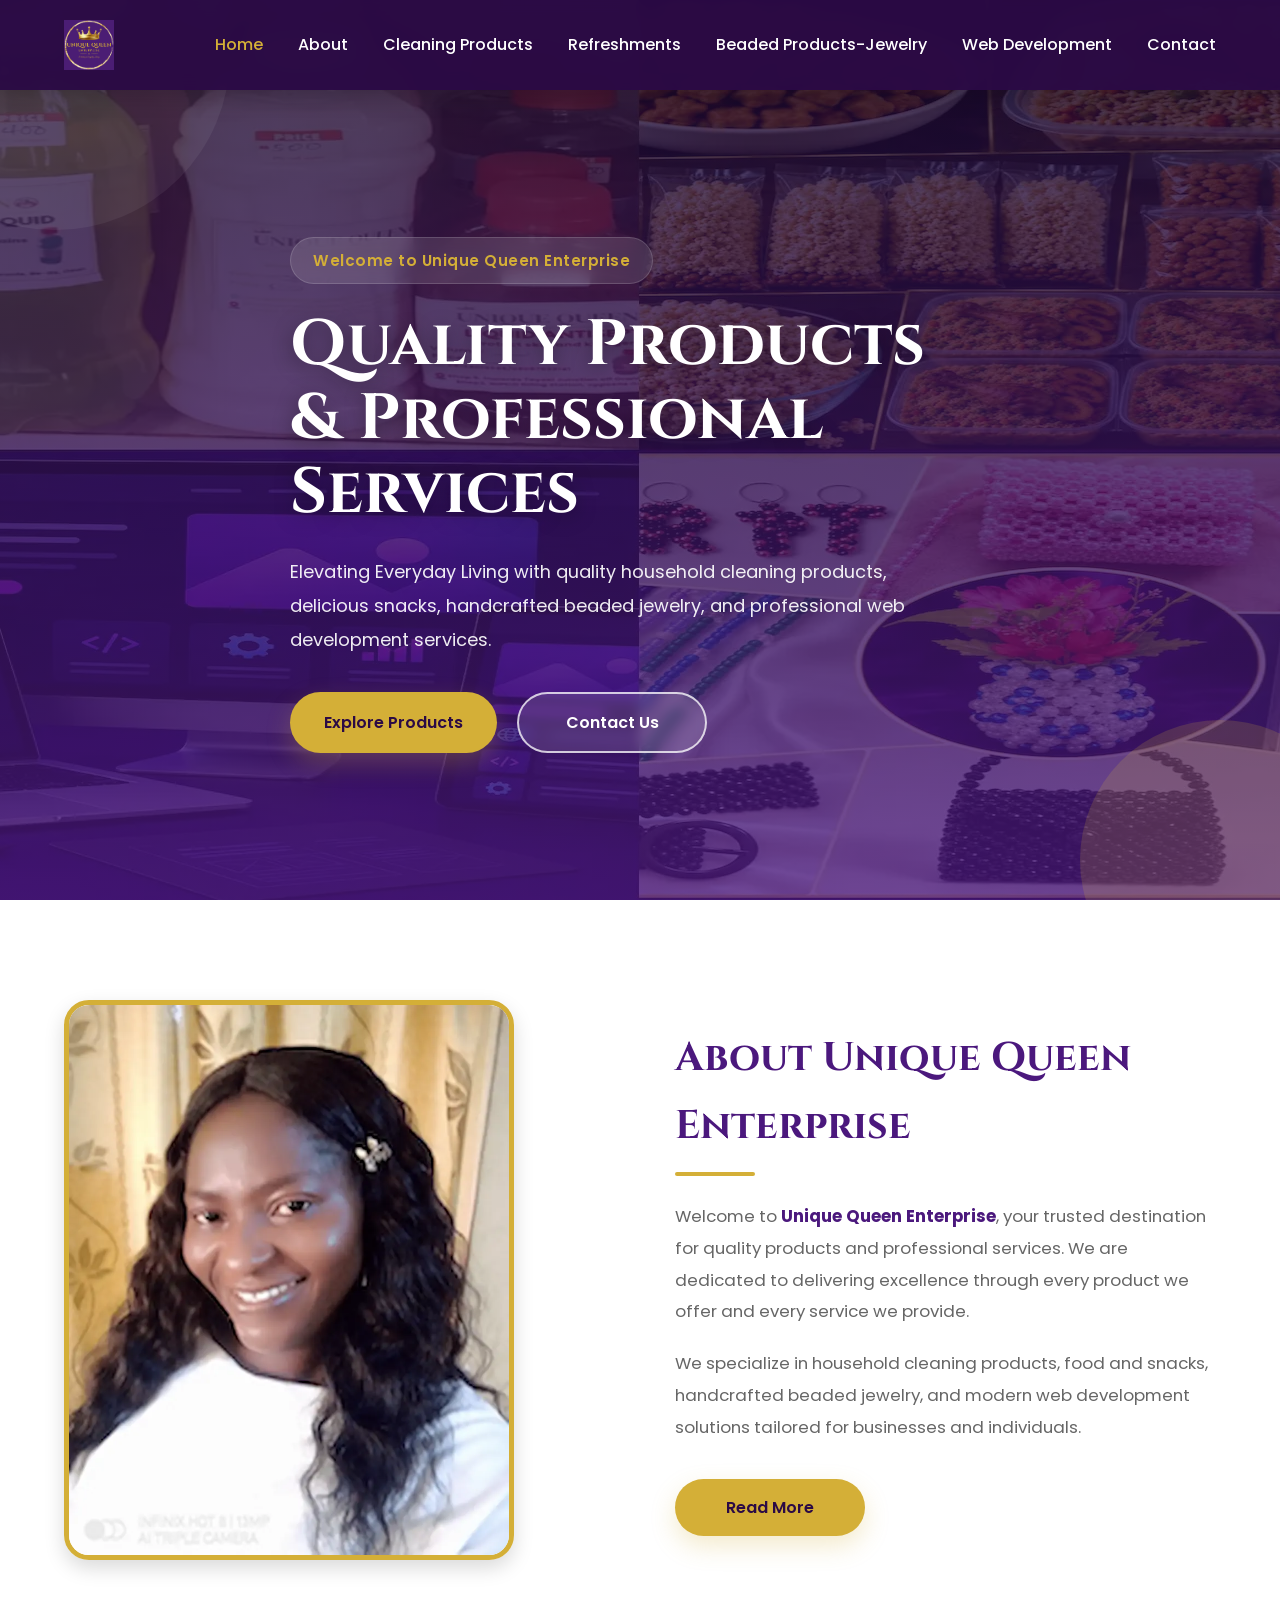
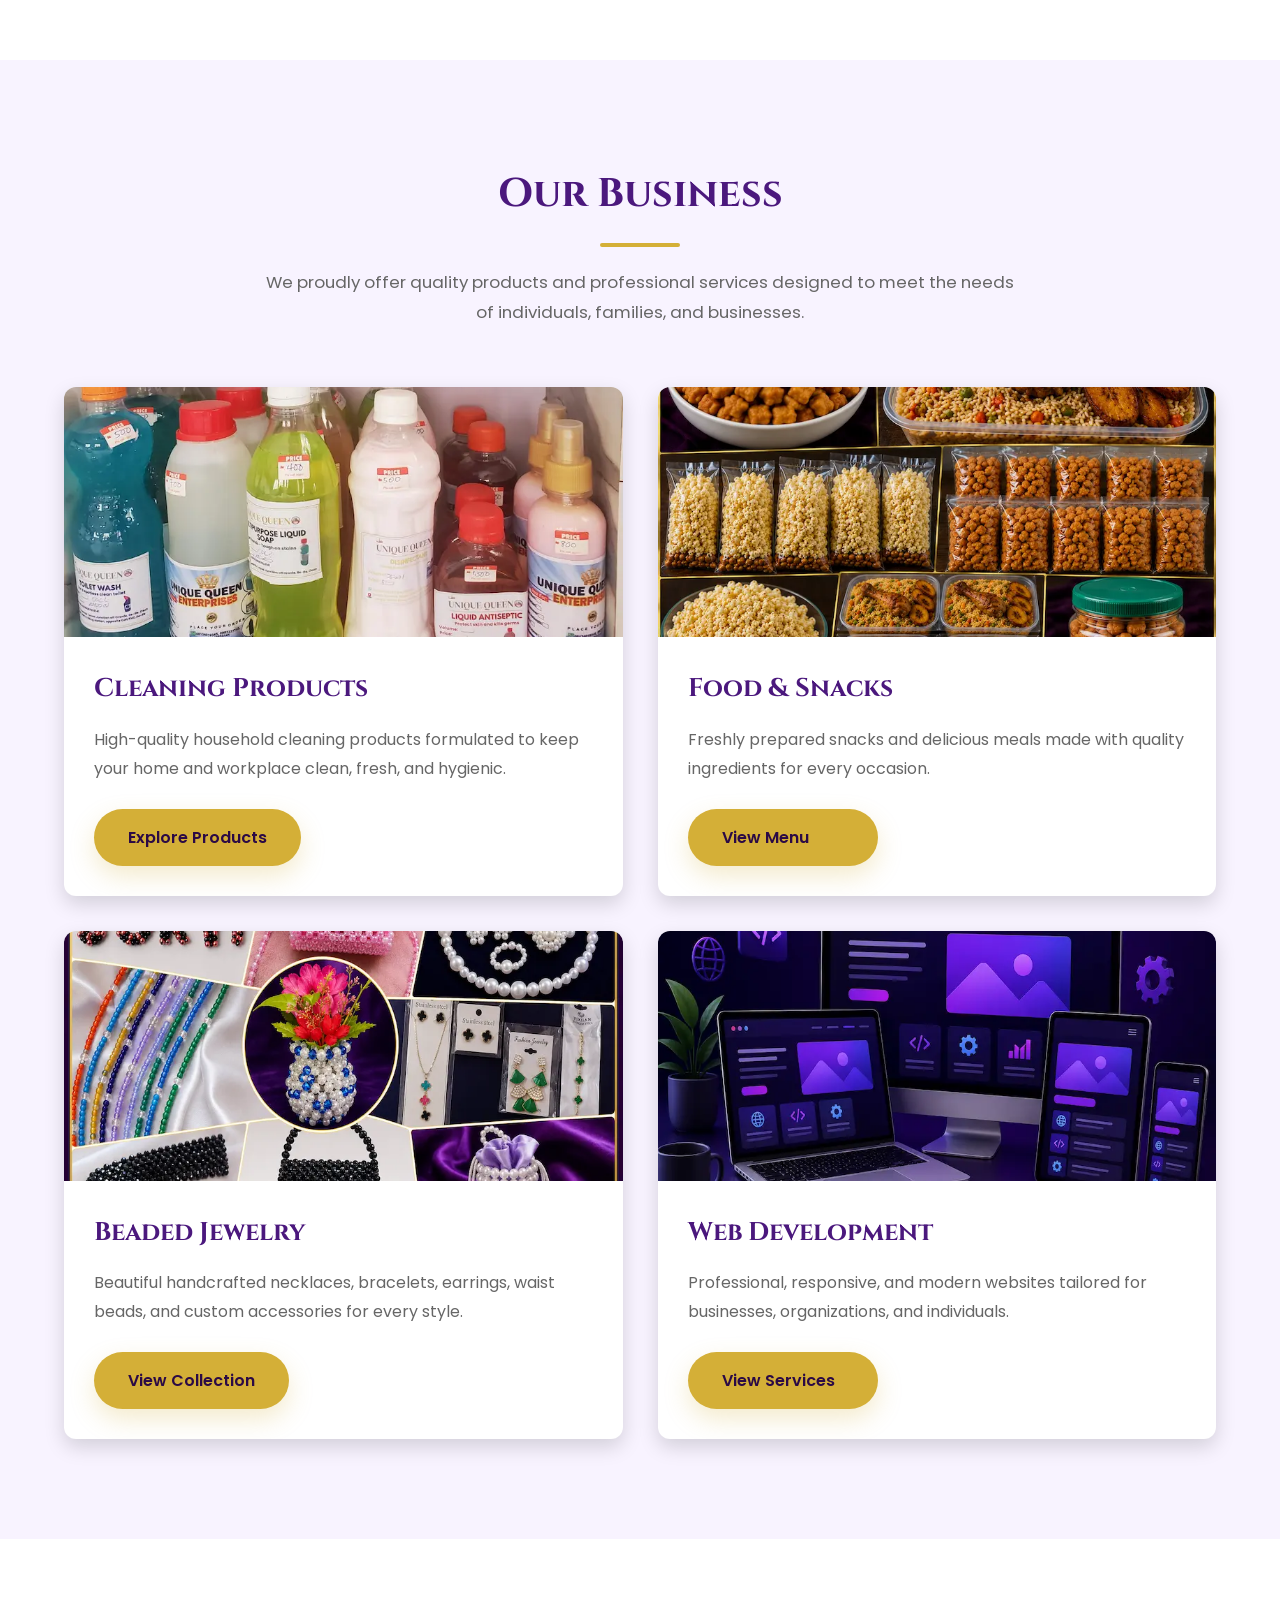
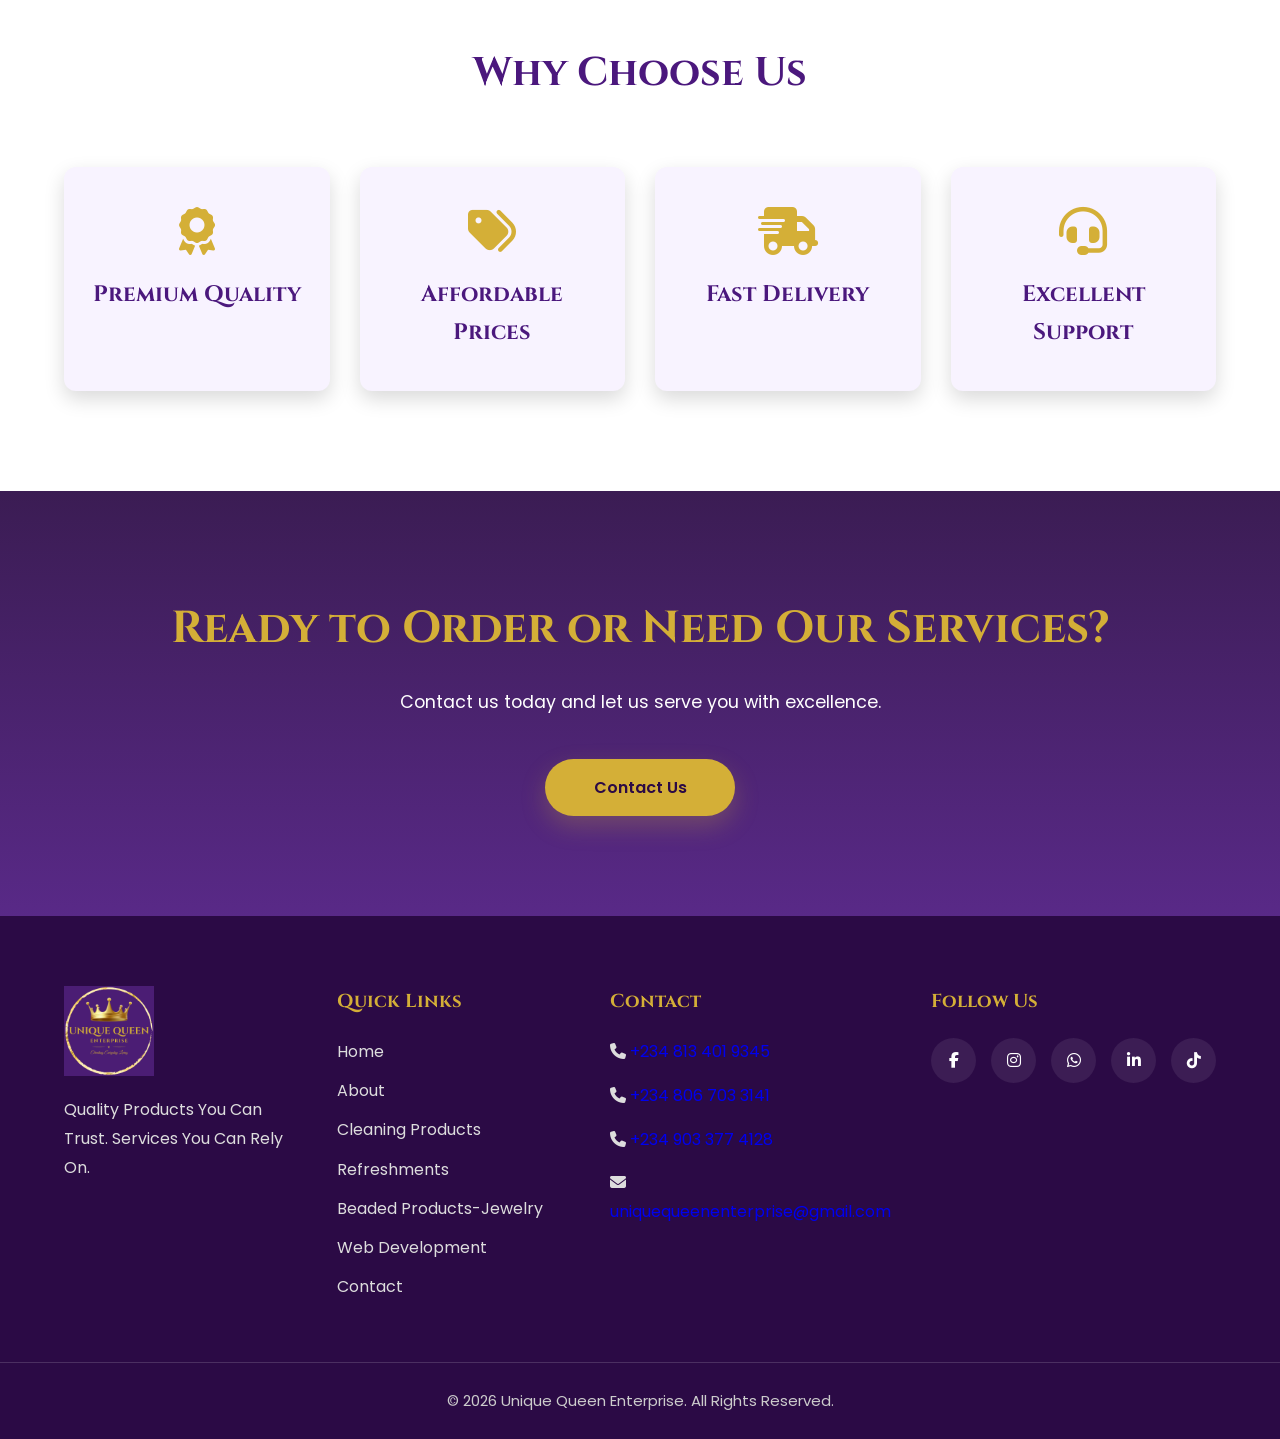
==== commit b1573ff6: "update" ====
--- a/index.html
+++ b/index.html
@@ -74,7 +74,7 @@
     <section class="about section">
         <div class="container about-container">
             <div class="about-image">
-                <img src="images/abiodun profile.png"
+                <img src="images/abiodun profile.webp"
                     alt="Unique Queen Enterprise">
             </div>
             <div class="about-text">
@@ -114,7 +114,7 @@
             <div class="card-container">
             <!-- Cleaning Products -->
                 <div class="card">
-                    <img src="images/cleaning products.jpg" alt="Cleaning Products">
+                    <img src="images/home/card-cleaning products.webp" alt="Cleaning Products">
                     <div class="card-content">
                         <h3>Cleaning Products</h3>
                         <p>
@@ -129,7 +129,7 @@
                 </div>
             <!-- Food & Snacks -->
                 <div class="card">
-                    <img src="images/Food and snack.png" alt="Food and Snacks">
+                    <img src="images/home/card-food and snack.webp" alt="Food and Snacks">
                     <div class="card-content">
                         <h3>Food & Snacks</h3>
                         <p>
@@ -143,7 +143,7 @@
                 </div>
             <!-- Beaded Jewelry -->
                 <div class="card">
-                    <img src="images/Bead.png" alt="Beaded Jewelry">
+                    <img src="images/home/card-bead.webp" alt="Beaded Jewelry">
                     <div class="card-content">
                         <h3>Beaded Jewelry</h3>
                         <p>
@@ -158,7 +158,7 @@
                 </div>
             <!-- Web Development -->
                 <div class="card">
-                    <img src="images/web.png" alt="Web Development">
+                    <img src="images/home/card-web.webp" alt="Web Development">
                     <div class="card-content">
                         <h3>Web Development</h3>
                         <p>
--- a/css/style.css
+++ b/css/style.css
@@ -158,7 +158,8 @@
 
 .logo img{
 
-    width:70px;
+    width:50px;
+    height: 50px;
 
 }
 
@@ -246,7 +247,7 @@
 
     background-image:
         linear-gradient(rgba(25,10,45,.78), rgba(75,24,125,.78)),
-        url("../images/heroimage.jpg");
+        url("../images/heroimage.webp");
 
     background-size:cover;
 
@@ -668,12 +669,13 @@
 
     width:100%;
 
-    height:260px;
+    height:250px;
 
     object-fit:cover;
 
     transition:var(--transition);
 
+    display: block;
 }
 
 .card:hover img{
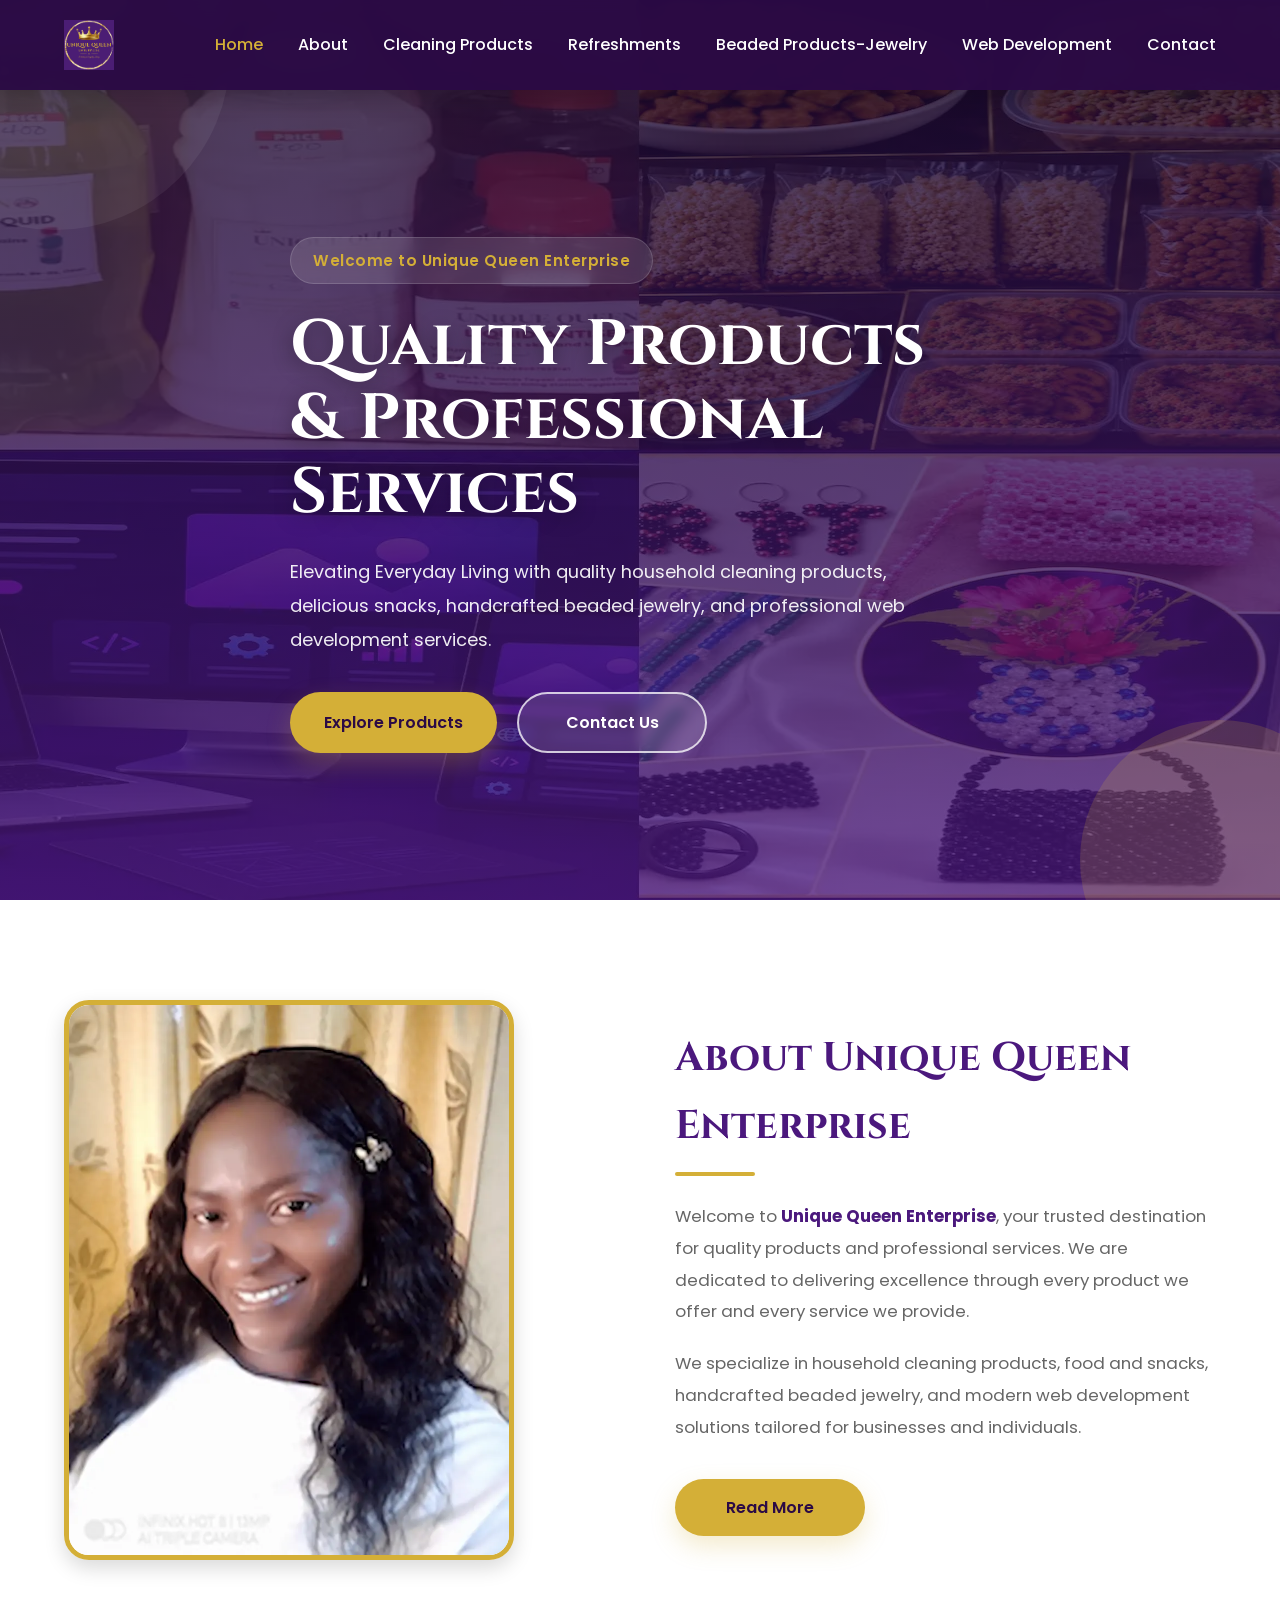
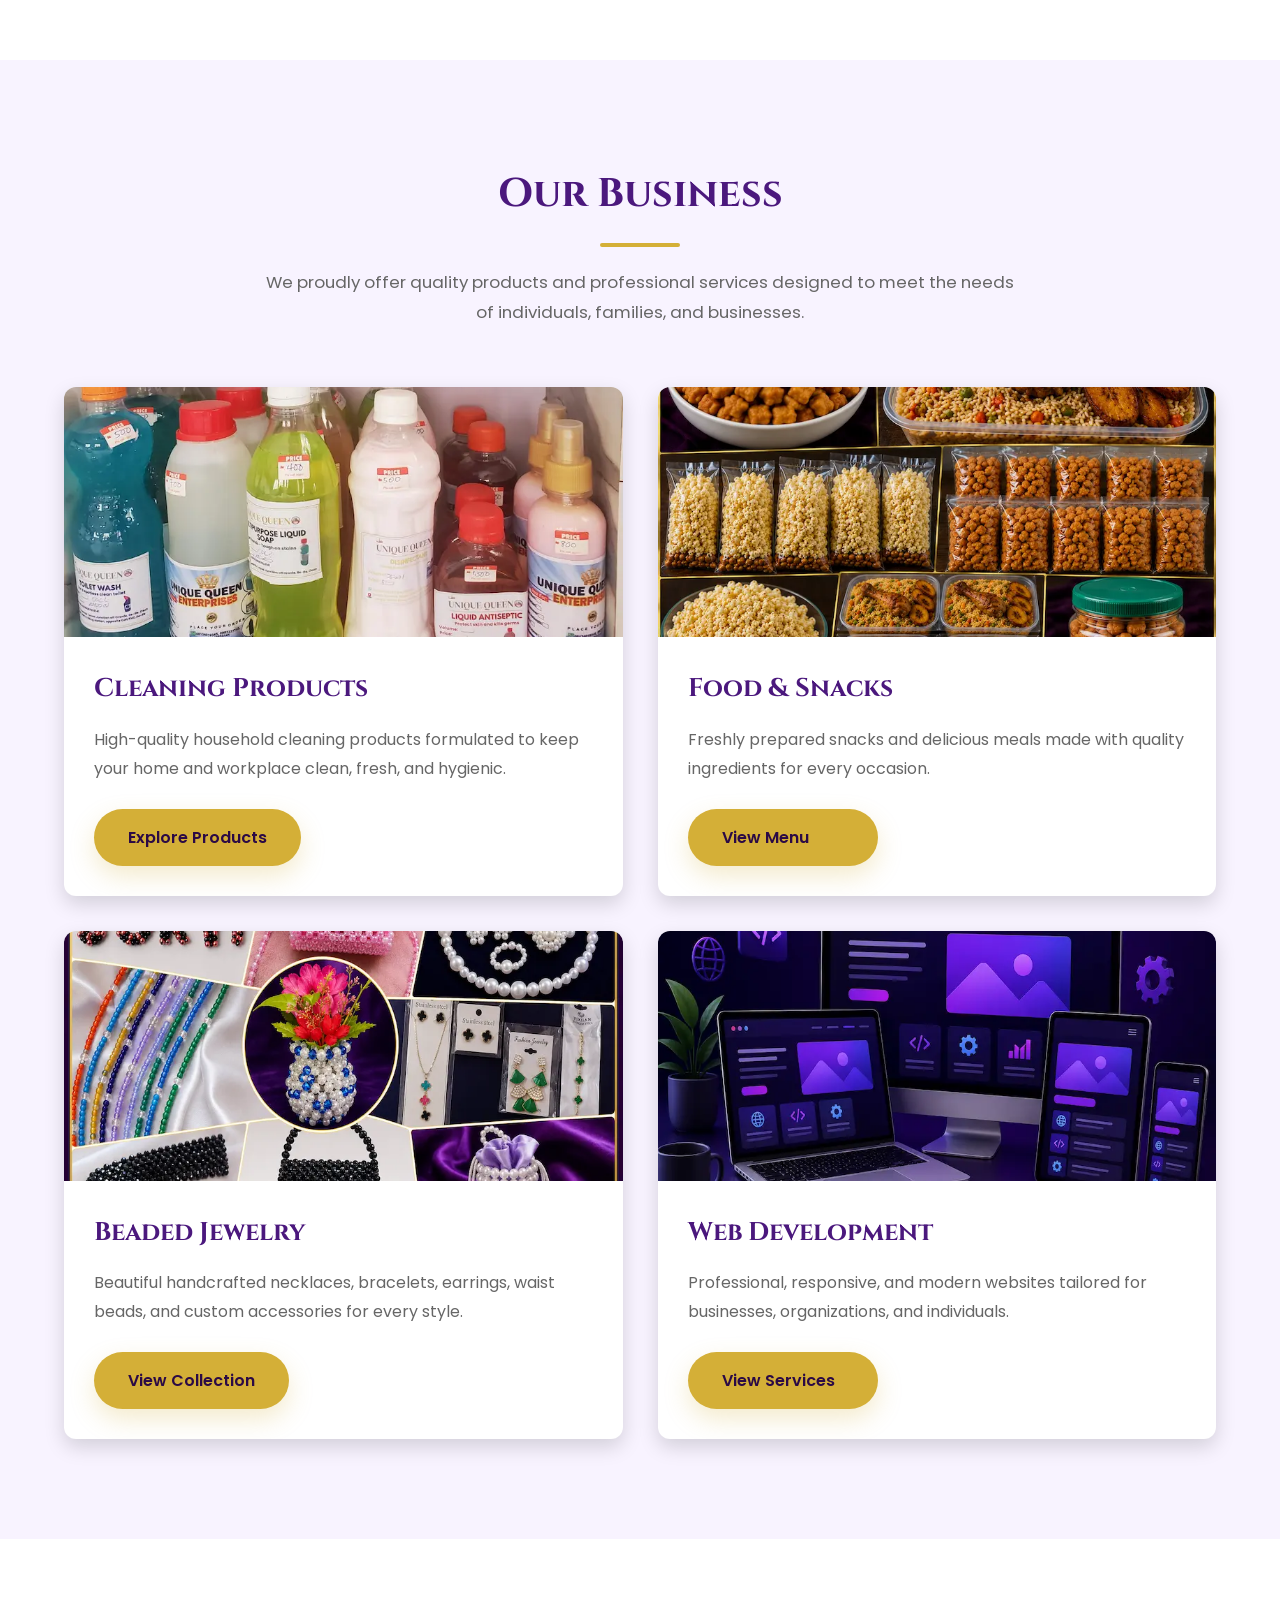
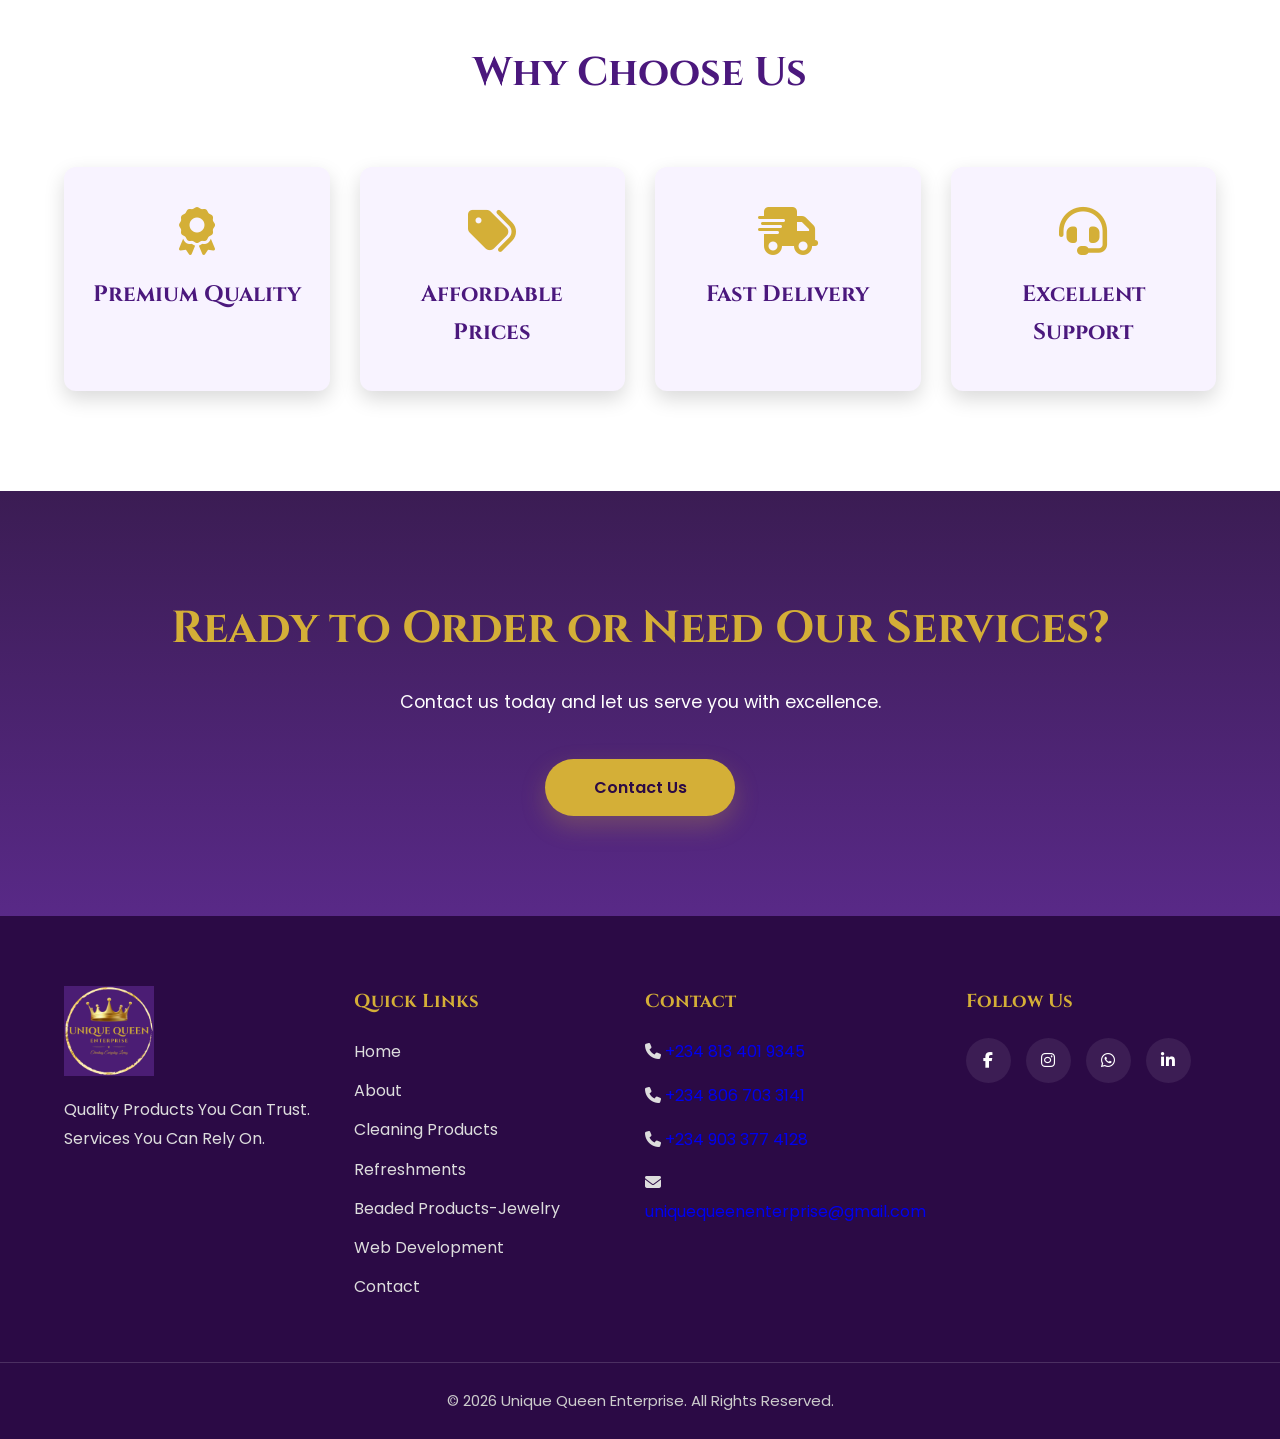
==== commit 34e42e7a: "updated" ====
--- a/index.html
+++ b/index.html
@@ -74,7 +74,7 @@
     <section class="about section">
         <div class="container about-container">
             <div class="about-image">
-                <img src="images/abiodun profile.webp"
+                <img src="images/home/abiodun profile.webp"
                     alt="Unique Queen Enterprise">
             </div>
             <div class="about-text">
@@ -280,8 +280,7 @@
                     <a href="#"><i class="fab fa-facebook-f"></i></a>
                     <a href="#"><i class="fab fa-instagram"></i></a>
                     <a href="https://wa.me/2348134019345"><i class="fab fa-whatsapp"></i></a>
-                    <a href="#"><i class="fab fa-linkedin-in"></i></a>
-                    <a href="#"><i class="fab fa-tiktok"></i></a>
+                    <a href="https://www.linkedin.com/in/abiodun-fadipe-adebowale/"><i class="fab fa-linkedin-in"></i></a>
                 </div>
             </div>
         </div>
--- a/css/style.css
+++ b/css/style.css
@@ -247,7 +247,7 @@
 
     background-image:
         linear-gradient(rgba(25,10,45,.78), rgba(75,24,125,.78)),
-        url("../images/heroimage.webp");
+        url("../images/home/heroimage.webp");
 
     background-size:cover;
 
--- a/css/responsive.css
+++ b/css/responsive.css
@@ -23,7 +23,7 @@
     position:absolute;
     top:80px;
     left:-100%;
-    width:100%;
+    width:50%;
     background:var(--secondary);
     transition:.4s;
     }
@@ -2199,6 +2199,88 @@
 }
 
 /*======================================
+        REFRESHMENT MENU
+======================================*/
+
+@media screen and (max-width:768px){
+
+    .refreshment-menu{
+
+        padding:80px 0;
+
+    }
+
+    .menu-grid{
+
+        grid-template-columns:1fr;
+
+        gap:25px;
+
+    }
+
+    .menu-card img{
+
+        height:220px;
+
+    }
+
+    .menu-content{
+
+        padding:25px;
+
+    }
+
+    .menu-content h3{
+
+        font-size:1.4rem;
+
+    }
+
+}
+
+@media screen and (max-width:576px){
+
+    .refreshment-menu{
+
+        padding:60px 0;
+
+    }
+
+    .menu-card img{
+
+        height:200px;
+
+    }
+
+    .menu-content{
+
+        padding:20px;
+
+    }
+
+    .menu-content h3{
+
+        font-size:1.3rem;
+
+    }
+
+    .menu-content p{
+
+        font-size:.95rem;
+
+    }
+
+    .menu-content .btn{
+
+        width:100%;
+
+        text-align:center;
+
+    }
+
+}
+
+/*======================================
         WHY CHOOSE OUR REFRESHMENTS
 ======================================*/
 
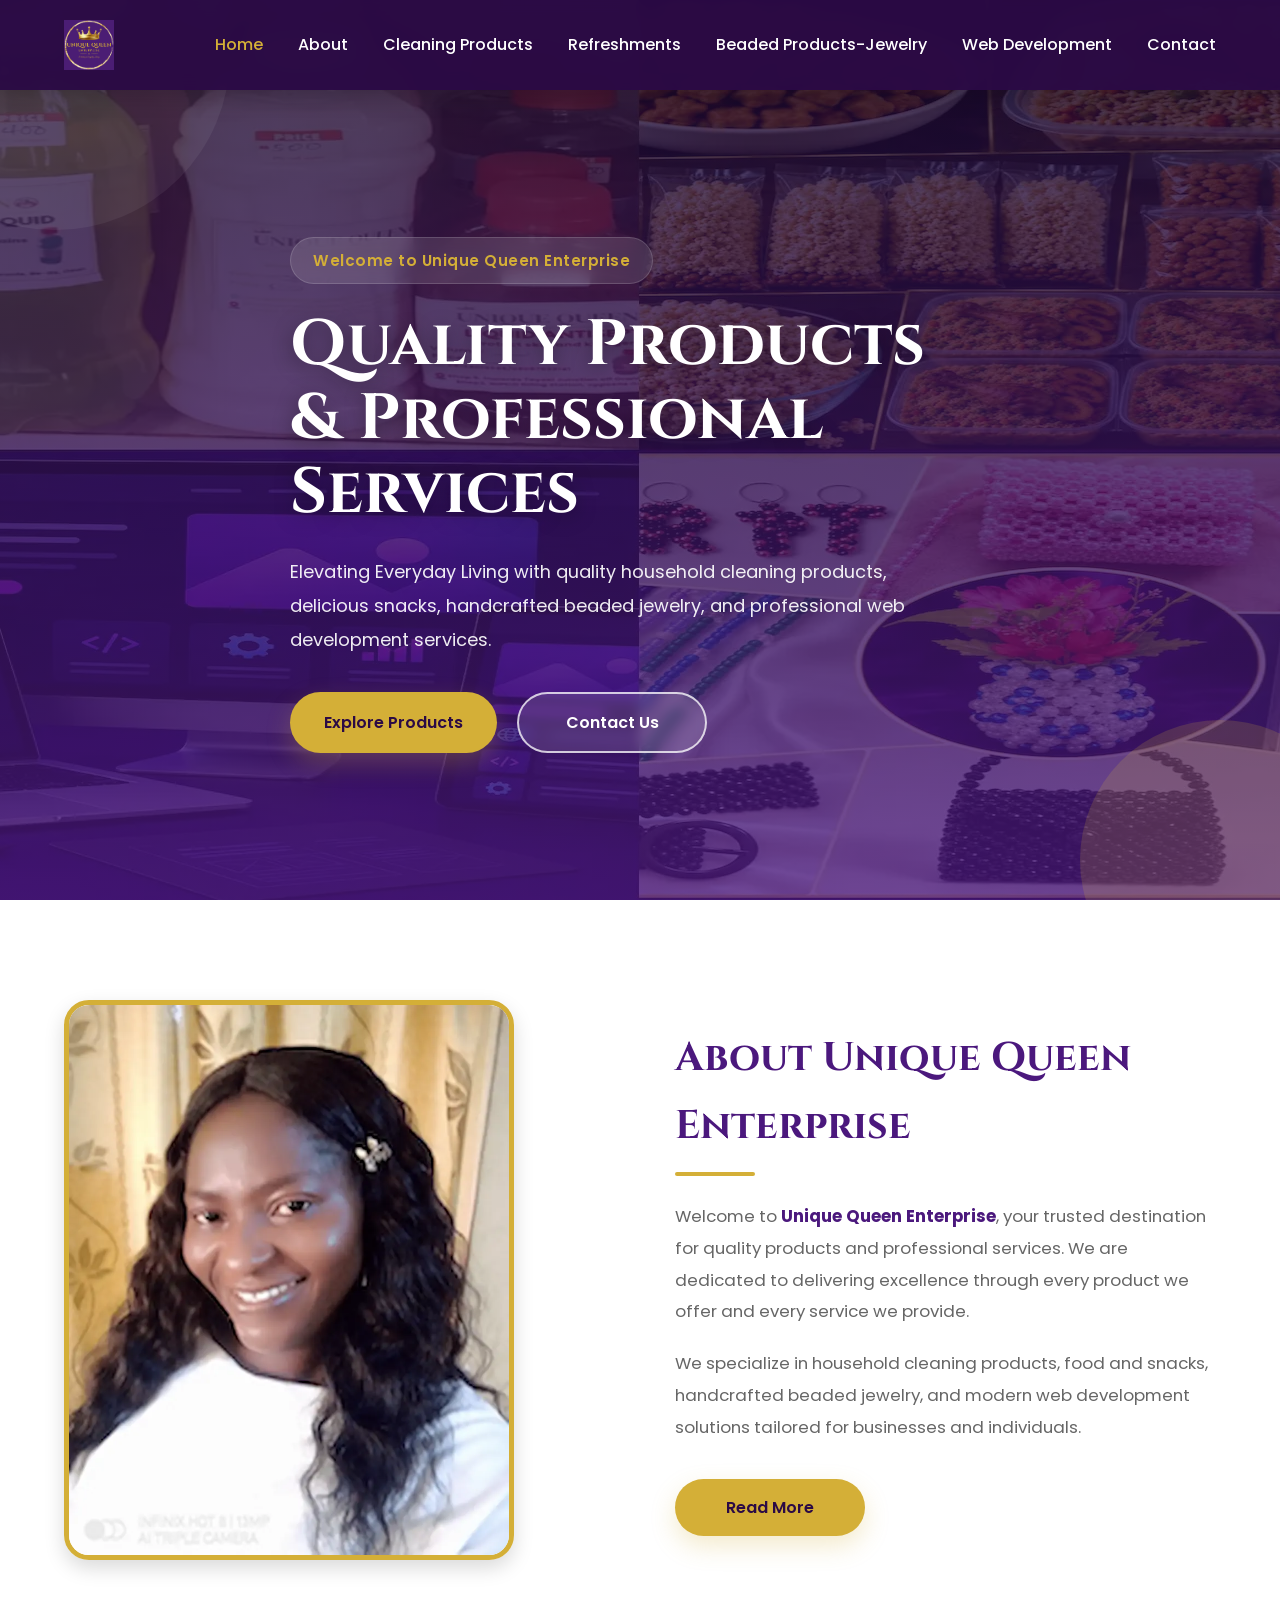
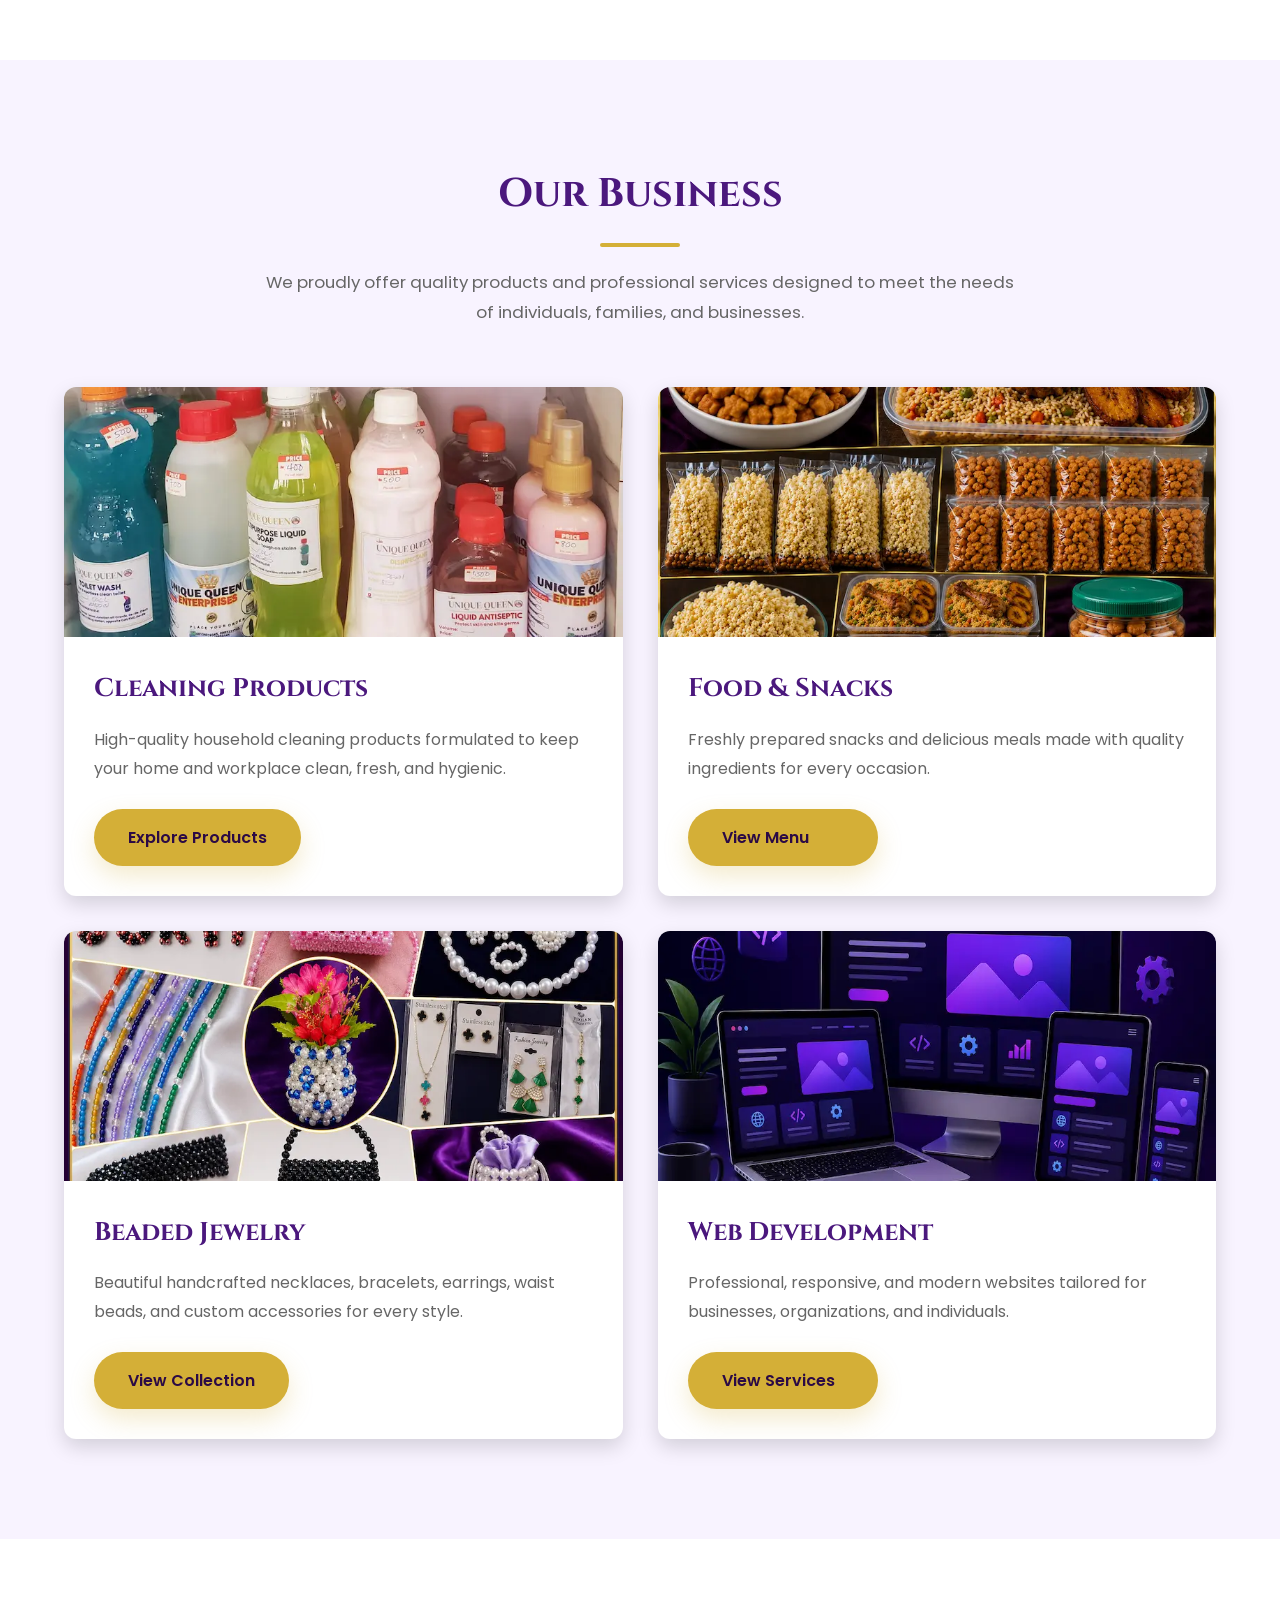
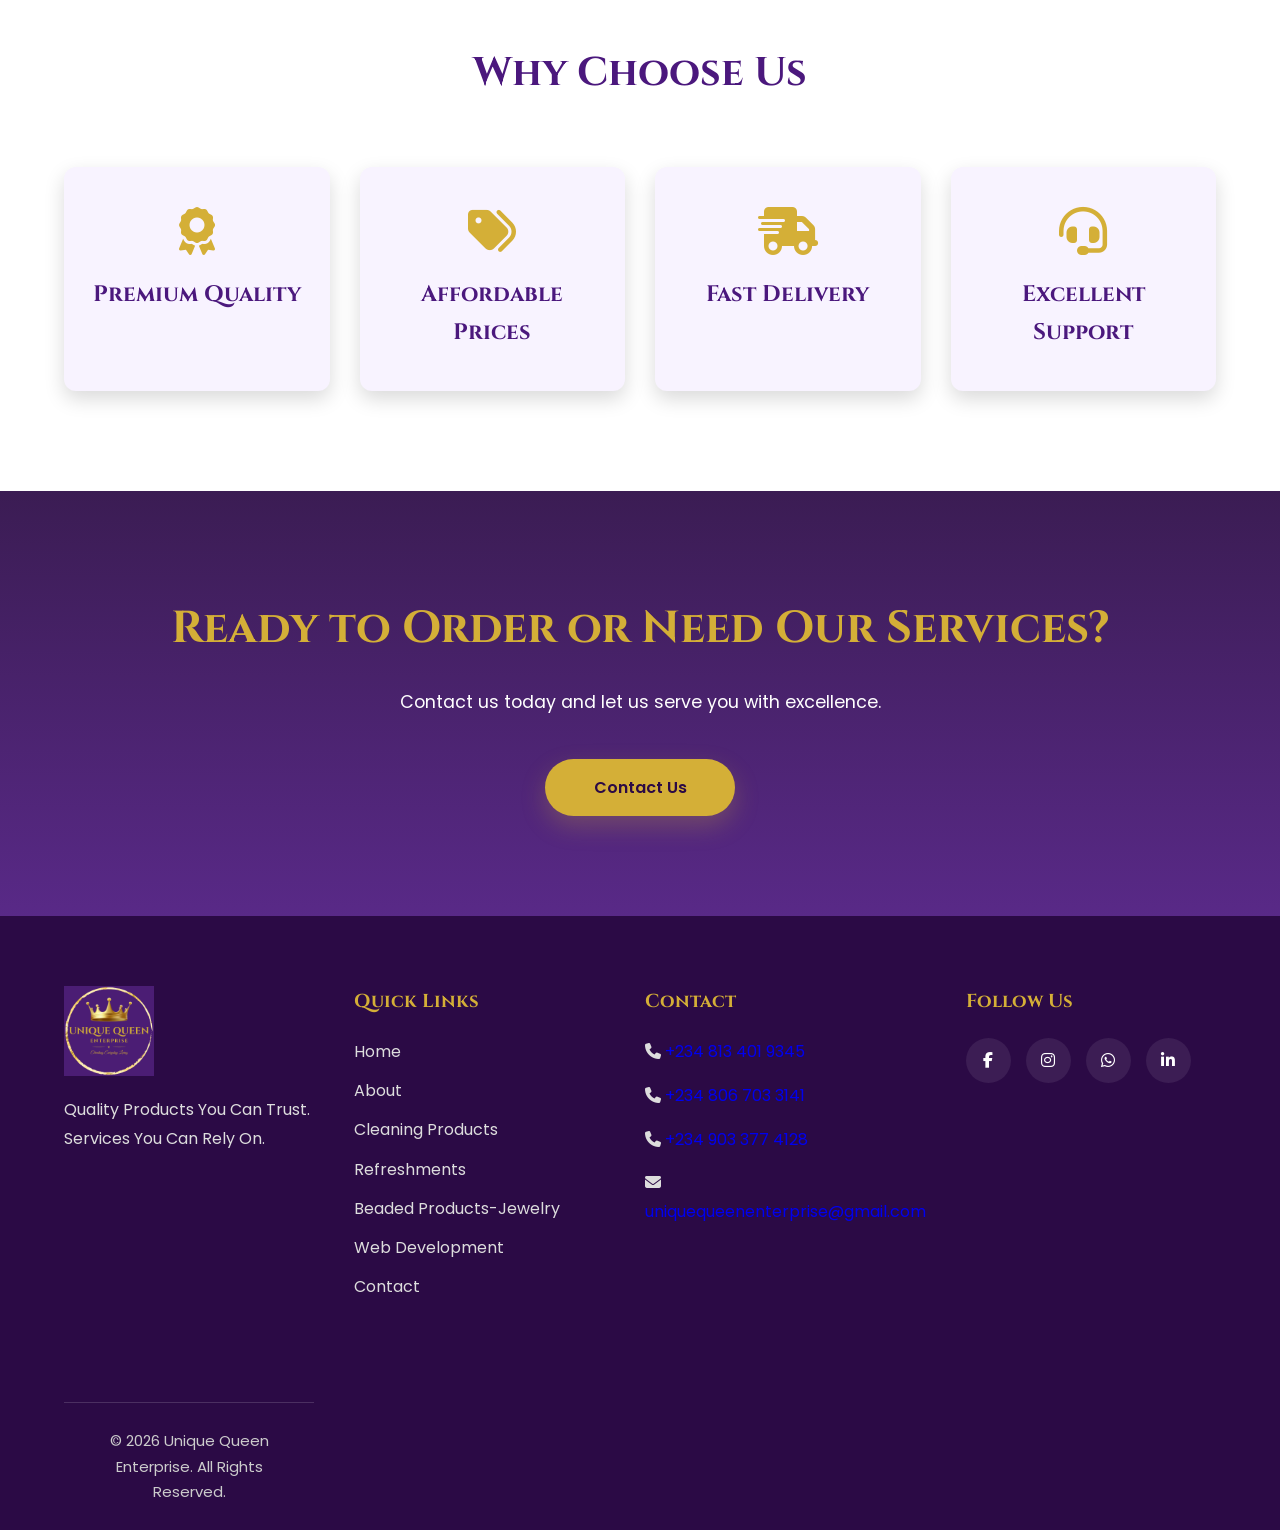
==== commit 4f40607a: "updated" ====
--- a/index.html
+++ b/index.html
@@ -275,15 +275,25 @@
 
         <!-- Social Media -->
             <div class="footer-box">
-                <h3>Follow Us</h3>
-                <div class="social-icons">
-                    <a href="#"><i class="fab fa-facebook-f"></i></a>
-                    <a href="#"><i class="fab fa-instagram"></i></a>
-                    <a href="https://wa.me/2348134019345"><i class="fab fa-whatsapp"></i></a>
-                    <a href="https://www.linkedin.com/in/abiodun-fadipe-adebowale/"><i class="fab fa-linkedin-in"></i></a>
-                </div>
-            </div>
-        </div>
+    <h3>Follow Us</h3>
+    <div class="social-icons">
+        <a href="https://www.facebook.com/fadipe.adebowale.abiodun" target="_blank" rel="noopener" aria-label="Facebook">
+            <i class="fab fa-facebook-f"></i>
+        </a>
+
+        <a href="https://www.instagram.com/uniquequeenenterprise/" target="_blank" rel="noopener" aria-label="Instagram">
+            <i class="fab fa-instagram"></i>
+        </a>
+
+        <a href="https://wa.me/2348134019345" target="_blank" rel="noopener" aria-label="WhatsApp">
+            <i class="fab fa-whatsapp"></i>
+        </a>
+
+        <a href="https://www.linkedin.com/in/abiodun-fadipe-adebowale/" target="_blank" rel="noopener" aria-label="LinkedIn">
+            <i class="fab fa-linkedin-in"></i>
+        </a>
+    </div>
+</div>
         <div class="copyright">
             <p>
                 &copy; 2026 Unique Queen Enterprise. All Rights Reserved.
--- a/css/responsive.css
+++ b/css/responsive.css
@@ -2739,8 +2739,8 @@
     }
 
     .collection-card img{
-
-        height:220px;
+        width: 100%;
+        height: 220px;
 
     }
 
